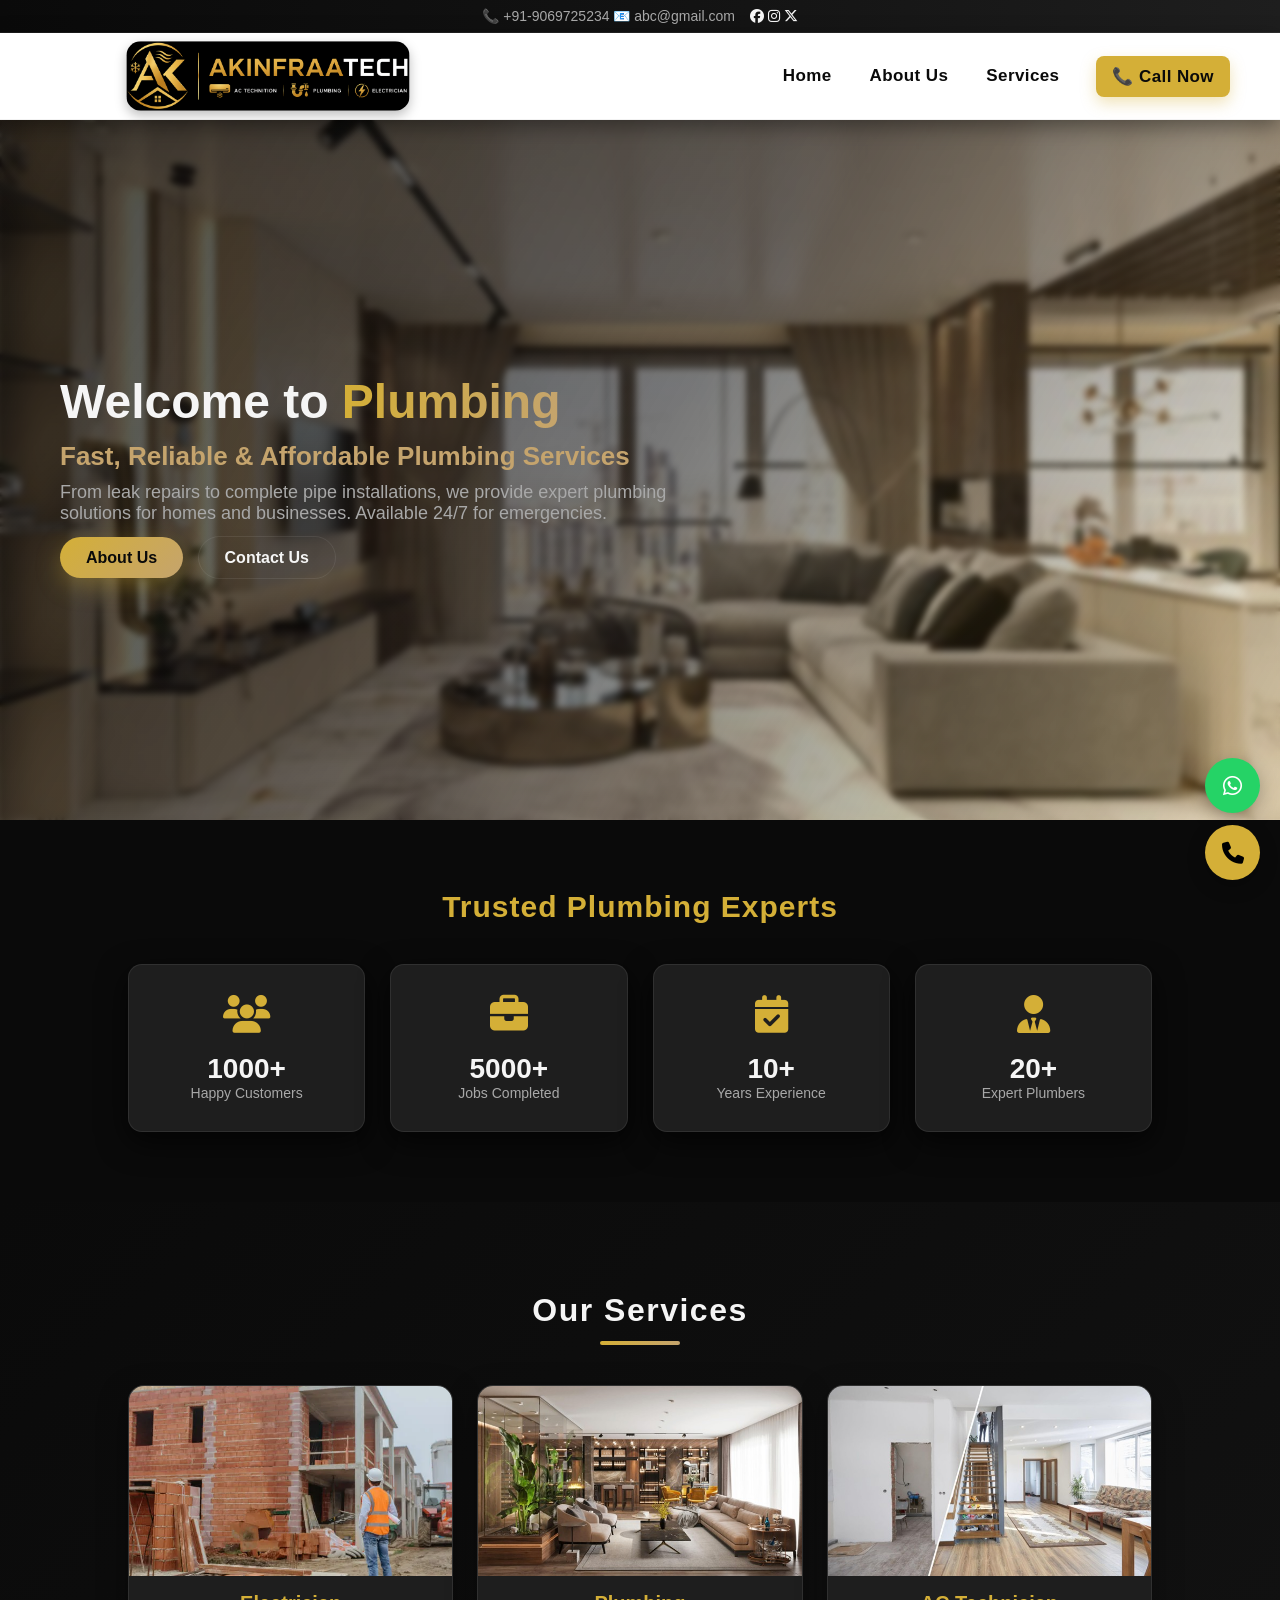
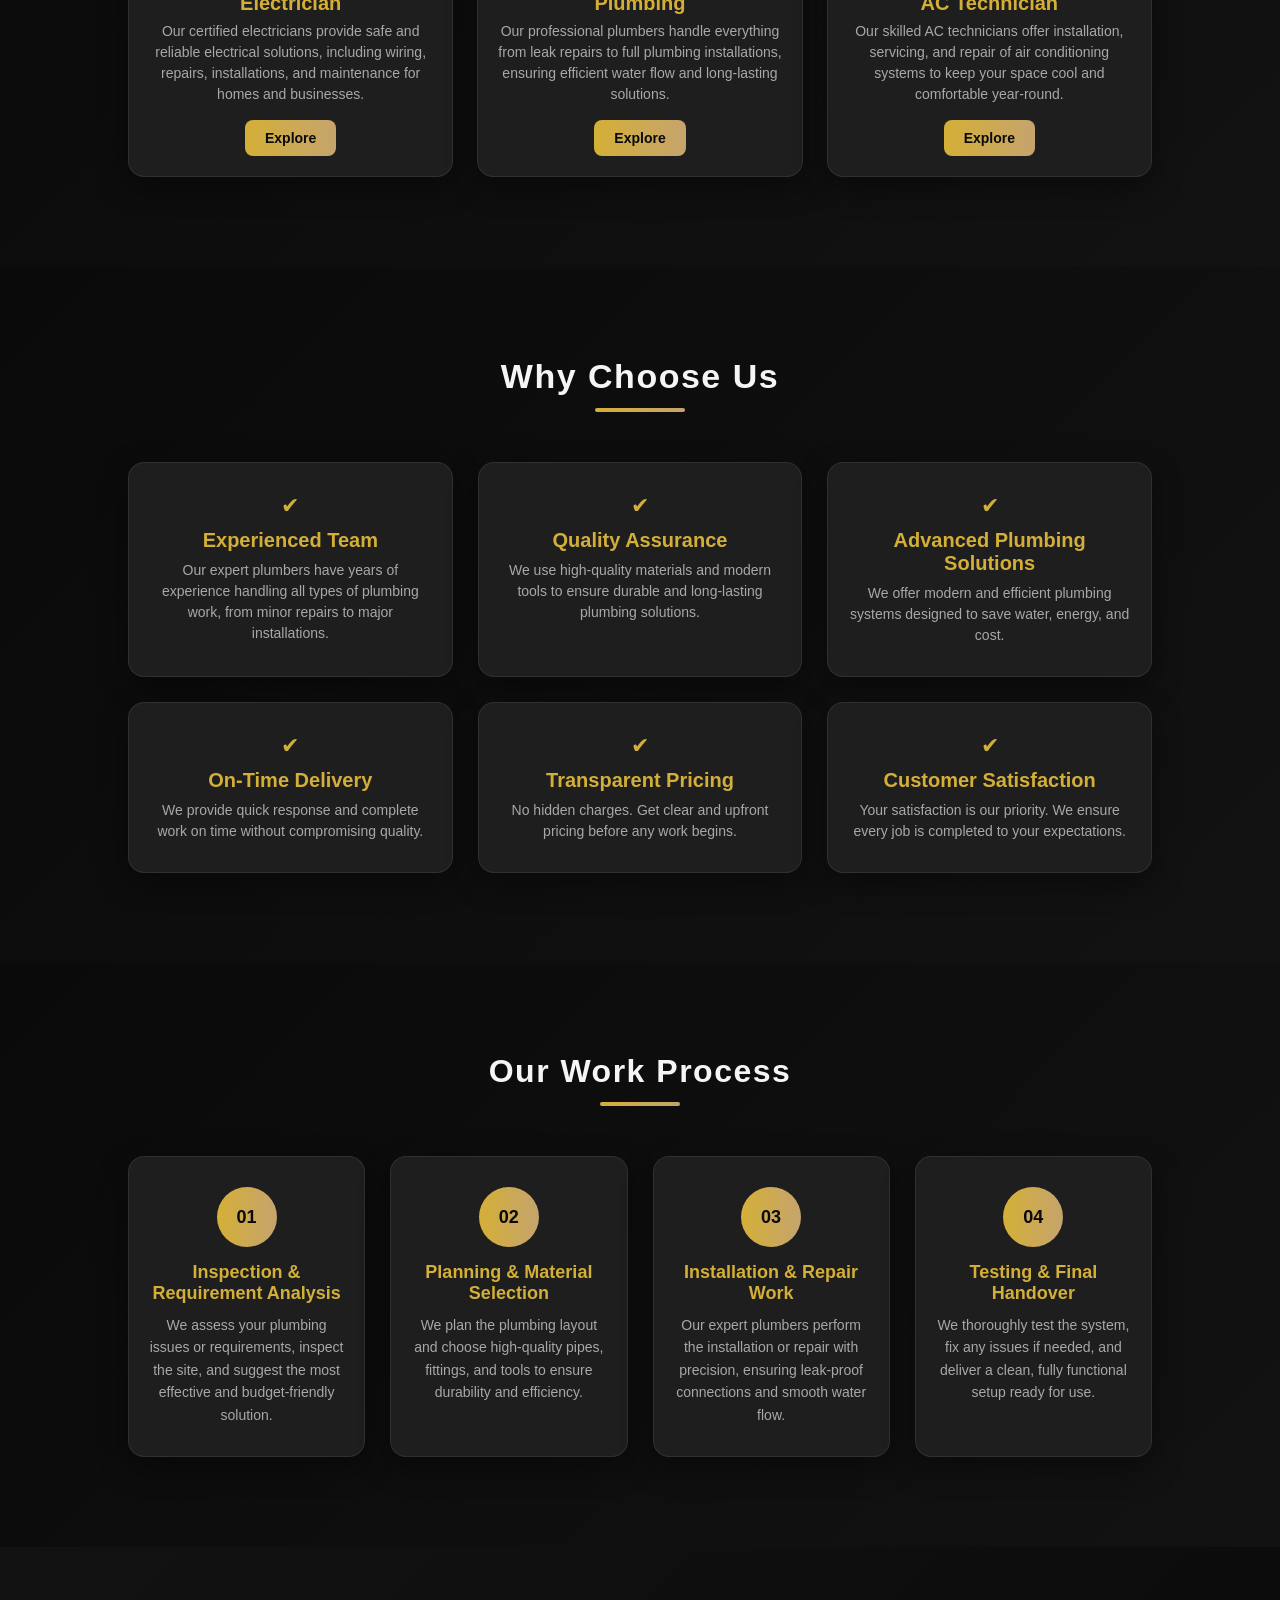
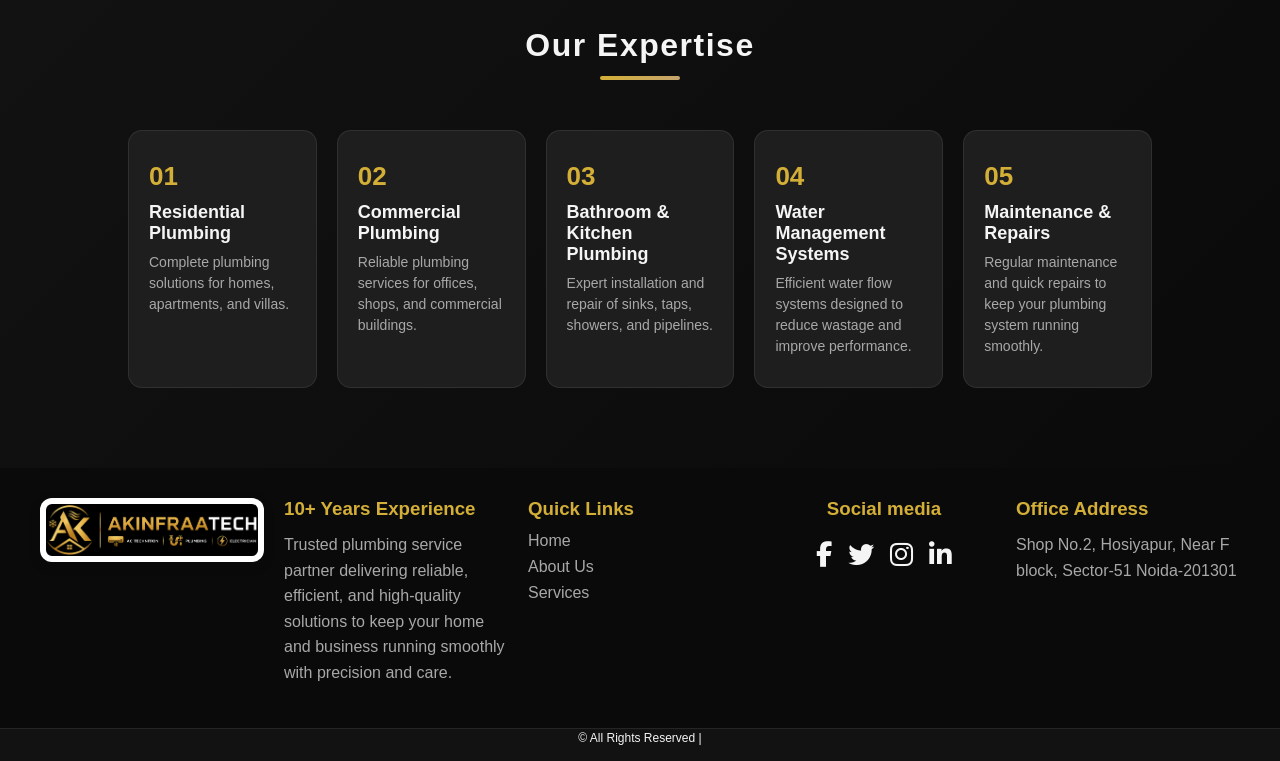
==== index.html @ 7d7a3f39 "Add files via upload" ====
<!DOCTYPE html>
<html lang="en">

<head>
  <meta charset="UTF-8">
  <meta name="viewport" content="width=device-width, initial-scale=1.0">
  <link rel="icon" href="images/FAV2.png" type="image/png">
  <title>Plumbing Services</title>

  <link rel="stylesheet" href="https://cdnjs.cloudflare.com/ajax/libs/font-awesome/6.5.0/css/all.min.css">
  <link rel="stylesheet" href="style.css">





</head>

<body>

  <div id="header"></div>


  <div class="hero-section">

    <!-- LEFT TEXT CONTENT -->
    <div class="hero-left">
      <h1>
        Welcome to
        <span class="kanoon">Plumbing</span><span class="path"></span>
      </h1>

      <h2>Fast, Reliable & Affordable Plumbing Services</h2>

      <p>
        From leak repairs to complete pipe installations, we provide expert plumbing solutions for homes and businesses.
        Available 24/7 for emergencies.
      </p>

      <div class="hero-buttons">
        <a href="aboutus.html" class="primary-btn">About Us</a>
        <a href="#contact-container" class="secondary-btn">Contact Us</a>
      </div>
    </div>


    <!-- RIGHT IMAGE SLIDER -->
    <div class="hero-slider">

      <div class="slides">

        <div class="hero-slide">
          <img src="images/Picture1.jpg" alt="Business Registration">
        </div>

        <div class="hero-slide">
          <img src="images/Picture2.jpg" alt="LLP Registration">
        </div>

        <div class="hero-slide">
          <img src="images/Picture3.jpg" alt="NGO Registration">
        </div>

        <div class="hero-slide">
          <img src="images/Picture4.jpg" alt="Finance Business">
        </div>

        <div class="hero-slide">
          <img src="images/Picture16.jpg" alt="Legal Documents">
        </div>

        <div class="hero-slide">
          <img src="images/Picture15.jpg" alt="Trademark">
        </div>

        <div class="hero-slide">
          <img src="images/Picture14.jpg" alt="GST Filing">
        </div>

        <div class="hero-slide">
          <img src="images/Picture14.jpg" alt="MSME">
        </div>

        <div class="hero-slide">
          <img src="images/Picture13.jpg" alt="Startup India">
        </div>

      </div>

    </div>


  </div>



  <!-- STATS -->
  <!-- <div class="section-card"> -->
  <section class="section">
    <h2>Trusted Plumbing Experts</h2>

    <div class="stats">

      <div class="stat-box">
        <i class="fa-solid fa-users"></i>
        <h3>1000+</h3>
        <p>Happy Customers</p>
      </div>

      <div class="stat-box">
        <i class="fa-solid fa-briefcase"></i>
        <h3>5000+</h3>
        <p>Jobs Completed</p>
      </div>

      <div class="stat-box">
        <i class="fa-solid fa-calendar-check"></i>
        <h3>10+</h3>
        <p>Years Experience</p>
      </div>

      <div class="stat-box">
        <i class="fa-solid fa-user-tie"></i>
        <h3>20+</h3>
        <p>Expert Plumbers</p>
      </div>

    </div>
  </section>
  <!-- </div> -->

  <!-- <div class="section-card"> -->

  <div class="services-section">
    <h2 class="section-title">Our Services</h2>

    <div class="services-grid">

      <!-- Card 1 -->
      <div class="service-card">
        <img src="images/cons.webp" alt="">
        <h3>Electrician</h3>
        <p>Our certified electricians provide safe and reliable electrical solutions, including wiring, repairs,
          installations, and maintenance for homes and businesses.</p>
        <a href="service.html?type=civil">Explore</a>
      </div>

      <!-- Card 2 -->
      <div class="service-card">
        <img src="images/Picture12.jpg" alt="">
        <h3>Plumbing </h3>
        <p>Our professional plumbers handle everything from leak repairs to full plumbing installations, ensuring
          efficient water flow and long-lasting solutions.</p>
        <a href="service.html?type=interior">Explore</a>
      </div>

      <!-- Card 3 -->
      <div class="service-card">
        <img src="images/Picture8.jpg" alt="">
        <h3>AC Technician</h3>
        <p>Our skilled AC technicians offer installation, servicing, and repair of air conditioning systems to keep your
          space cool and comfortable year-round.</p>
        <a href="service.html?type=renovation">Explore</a>
      </div>



    </div>
  </div>

  <!-- </div> -->


  <section class="why-section">
    <h2 class="section-title">Why Choose Us</h2>

    <div class="why-grid">
      <div class="why-card">
        <span>✔</span>
        <h3>Experienced Team</h3>
        <p>Our expert plumbers have years of experience handling all types of plumbing work, from minor repairs to major
          installations.</p>
      </div>

      <div class="why-card">
        <span>✔</span>
        <h3>Quality Assurance</h3>
        <p>We use high-quality materials and modern tools to ensure durable and long-lasting plumbing solutions.</p>
      </div>

      <div class="why-card">
        <span>✔</span>
        <h3>Advanced Plumbing Solutions</h3>
        <p>We offer modern and efficient plumbing systems designed to save water, energy, and cost.</p>
      </div>

      <div class="why-card">
        <span>✔</span>
        <h3>On-Time Delivery</h3>
        <p>We provide quick response and complete work on time without compromising quality.</p>
      </div>

      <div class="why-card">
        <span>✔</span>
        <h3>Transparent Pricing</h3>
        <p>No hidden charges. Get clear and upfront pricing before any work begins.</p>
      </div>

      <div class="why-card">
        <span>✔</span>
        <h3>Customer Satisfaction</h3>
        <p>Your satisfaction is our priority. We ensure every job is completed to your expectations.</p>
      </div>
    </div>
  </section>

  <section class="process-section">
    <h2 class="section-title">Our Work Process</h2>

    <div class="process-grid">

      <div class="process-card">
        <div class="step">01</div>
        <h3>Inspection & Requirement Analysis</h3>
        <p>We assess your plumbing issues or requirements, inspect the site, and suggest the most effective and
          budget-friendly solution.</p>
      </div>

      <div class="process-card">
        <div class="step">02</div>
        <h3>Planning & Material Selection</h3>
        <p>We plan the plumbing layout and choose high-quality pipes, fittings, and tools to ensure durability and
          efficiency.</p>
      </div>

      <div class="process-card">
        <div class="step">03</div>
        <h3>Installation & Repair Work</h3>
        <p>Our expert plumbers perform the installation or repair with precision, ensuring leak-proof connections and
          smooth water flow.</p>
      </div>

      <div class="process-card">
        <div class="step">04</div>
        <h3>Testing & Final Handover</h3>
        <p>We thoroughly test the system, fix any issues if needed, and deliver a clean, fully functional setup ready
          for use.</p>
      </div>

    </div>
  </section>


  <section class="expertise-section">
    <h2 class="section-title">Our Expertise</h2>

    <div class="expertise-grid">

      <div class="expertise-card">
        <span>01</span>
        <h3>Residential Plumbing</h3>
        <p>Complete plumbing solutions for homes, apartments, and villas.</p>
      </div>

      <div class="expertise-card">
        <span>02</span>
        <h3>Commercial Plumbing</h3>
        <p>Reliable plumbing services for offices, shops, and commercial buildings.</p>
      </div>

      <div class="expertise-card">
        <span>03</span>
        <h3>Bathroom & Kitchen Plumbing</h3>
        <p>Expert installation and repair of sinks, taps, showers, and pipelines.</p>
      </div>

      <div class="expertise-card">
        <span>04</span>
        <h3>Water Management Systems</h3>
        <p>Efficient water flow systems designed to reduce wastage and improve performance.</p>
      </div>

      <div class="expertise-card">
        <span>05</span>
        <h3>Maintenance & Repairs</h3>
        <p>Regular maintenance and quick repairs to keep your plumbing system running smoothly.</p>
      </div>

    </div>
  </section>









  <div id="contact-container"></div>



  <div id="footer"></div>

  </style>


  <script>
    let currentSlide = 0;
    const slides = document.querySelectorAll(".hero-slide");
    const slidesContainer = document.querySelector(".slides");
    const totalSlides = slides.length;

    function changeSlide() {
      currentSlide++;
      if (currentSlide >= totalSlides) {
        currentSlide = 0;
      }

      slidesContainer.style.transform = `translateX(-${currentSlide * 100}%)`;
    }

    setInterval(changeSlide, 5000); // 5 seconds

    window.addEventListener("DOMContentLoaded", () => {

      Promise.all([
        fetch("header.html").then(res => res.text()),
        fetch("footer.html").then(res => res.text()),
        fetch("contact.html").then(res => res.text())   // ✅ ADDED
      ])
        .then(([header, footer, contact]) => {

          // Insert Header & Footer
          document.getElementById("header").innerHTML = header;
          document.getElementById("footer").innerHTML = footer;

          // ✅ Insert Contact Section
          const contactContainer = document.getElementById("contact-container");
          if (contactContainer) {
            contactContainer.innerHTML = contact;
          }

          // ✅ Attach menu button AFTER header loads
          const menuBtn = document.querySelector(".menu-btn");
          const navLinks = document.querySelector(".nav-links");

          if (menuBtn && navLinks) {
            menuBtn.addEventListener("click", () => {
              navLinks.classList.toggle("show");
            });
          }

        })
        .catch(error => console.error("Error loading components:", error));

    });

    window.addEventListener("load", () => {
      document.getElementById("loader").style.display = "none";
    });


    document.addEventListener("DOMContentLoaded", () => {

      const contactBtn = document.querySelector('.secondary-btn');

      if (contactBtn) {
        contactBtn.addEventListener("click", function (e) {
          e.preventDefault();

          const target = document.getElementById("contact-container");

          if (target) {
            target.scrollIntoView({
              behavior: "smooth"
            });
          }
        });
      }

    });


  </script>



</body>

</html>
---- style.css ----
:root {
  --primary: #D4AF37;        /* luxury gold */
  --secondary: #C5A46D;      /* soft champagne gold */
  --accent: #8C7853;         /* muted bronze */

  --dark: #0A0A0A;           /* deep black */
  --dark-soft: #121212;      /* soft dark background */
  --dark-elevated: #1E1E1E;  /* cards / sections */

  --text-main: #F5F5F5;      /* primary text */
  --text-muted: #A8A8A8;     /* secondary text */

  --white: #FFFFFF;

  --shadow-light: rgba(0, 0, 0, 0.4);
  --shadow-medium: rgba(0, 0, 0, 0.7);

  --border-light: rgba(255, 255, 255, 0.08);
}
html, body{
    width:100%;
    overflow-x:hidden;
     scroll-behavior: smooth;
}







/* RESET */
*{margin:0;padding:0;box-sizing:border-box;font-family:"Poppins",Arial;}
body{background:#ffffff;color:#222;}








/* ---------- HERO ---------- */
.hero-section{
  position:relative;
  width:100%;
  height:700px;
  overflow:hidden;
  color:var(--text-main);
  display:flex;
  align-items:center;
  padding:40px 60px;
  background: transparent;
}

/* ---------- BACKGROUND SLIDER ---------- */
.hero-slider{
  position:absolute;
  inset:0;
  width:100%;
  height:100%;
  overflow:hidden;
  z-index:-1;
}

.slides{
  display:flex;
  height:100%;
  width:100%;
  transition:transform .6s ease-in-out;
}

.hero-slide{
  flex:0 0 100%;
  width:100%;
}

.hero-slide img{
  width:100%;
  height:100%;
  object-fit:cover; 
}

/* 🎨 PREMIUM OVERLAY (dark + gold tint) */
.hero-section::after{
  content:"";
  position:absolute;
  inset:0;

  background: linear-gradient(
    120deg,
    rgba(10,10,10,0.75),
    rgba(10,10,10,0.55),
    rgba(212,175,55,0.15)
  );

  backdrop-filter: blur(3px);
  -webkit-backdrop-filter: blur(3px);
}

/* ---------- LEFT TEXT ---------- */
.hero-left{
  width:55%;
  position:relative;
  z-index:2;
}

.hero-left h1{
  font-size:48px;
  font-weight:800;
  line-height:1.2;
}

/* Kanoon → GOLD GRADIENT */
.kanoon {
  /* fallback color */
  color: var(--primary);

  /* gradient text (supported browsers) */
  background: linear-gradient(90deg, var(--primary), var(--secondary));
  -webkit-background-clip: text;
  background-clip: text;
  -webkit-text-fill-color: transparent;
}

/* Path → MUTED GOLD */
.path {
  color: var(--accent);
}

/* Subheading */
.hero-left h2{
  font-size:26px;
  margin-top:10px;
  color:var(--secondary);
}

/* Paragraph */
.hero-left p{
  font-size:18px;
  margin-top:10px;
  color:var(--text-muted);
}

/* ---------- BUTTONS ---------- */
.hero-buttons{
  margin-top:25px;
}

.hero-buttons a{
  text-decoration:none;
  padding:12px 26px;
  border-radius:30px;
  margin-right:10px;
  font-size:16px;
  font-weight:600;
  transition:.3s ease;
}

/* Primary Button (Luxury Gold) */
.primary-btn{
  background: linear-gradient(135deg, var(--primary), var(--secondary));
  color: var(--dark);
  box-shadow: 0 8px 25px rgba(212,175,55,0.35);
}

.primary-btn:hover{
  transform: translateY(-3px);
  box-shadow: 0 12px 30px rgba(212,175,55,0.55);
}

/* Secondary Button */
.secondary-btn{
  border:1px solid var(--border-light);
  color:var(--text-main);
  background: transparent;
}

.secondary-btn:hover{
  background: var(--dark-elevated);
  border-color: var(--primary);
  color: var(--primary);
}

/* MOBILE */
@media(max-width:900px){
  .hero-section{
    height:480px;
    text-align:center;
    padding:30px 20px;
  }

  .hero-left{
    width:100%;
  }

  .hero-left h1{
    font-size:34px;
  }

  .hero-left p{
    font-size:16px;
  }
}



/* ---------- SECTION ---------- */
.section{
    padding:70px 10%;
    text-align:center;

    /* 🔥 DARK BACKGROUND */
    background: var(--dark);
}

.section h2{
    color: var(--primary);
    font-size:30px;
    letter-spacing: 1px;
}

/* ---------- STATS ---------- */
.stats{
    display:grid;
    grid-template-columns:repeat(4,1fr);
    gap:25px;
    margin-top:40px;
}

/* STAT BOX */
.stat-box{
    padding:30px;
    border-radius:14px;

    /* 🔥 CARD STYLE */
    background: var(--dark-elevated);

    border: 1px solid var(--border-light);
    box-shadow: 0 10px 30px var(--shadow-medium);

    transition: all 0.3s ease;
}

/* 🔥 HOVER EFFECT */
.stat-box:hover{
    transform: translateY(-6px);
    box-shadow: 0 15px 40px rgba(212,175,55,0.15);
}

/* ICON */
.stat-box i{
    font-size:38px;

    /* 🔥 GOLD ICON */
    color: var(--primary);

    margin-bottom: 10px;
}

/* NUMBER */
.stat-box h3{
    margin-top:10px;
    font-size:28px;

    /* 🔥 WHITE TEXT */
    color: var(--text-main);
}

/* TEXT */
.stat-box p{
    color: var(--text-muted);
    font-size: 14px;
}





/* ---------- SERVICES WRAPPER ---------- */
.services-section{
    position: relative;
    background: linear-gradient(135deg, var(--dark), var(--dark-soft));
     padding: 90px 10%;
    overflow: hidden;
    z-index: 1;
}

/* ---------- GLOW EFFECT (GOLD TONE) ---------- */
.services-section::before{
    content:"";
    position:absolute;
    width:500px;
    height:500px;
    
    top:-120px;
    left:-120px;
    z-index:0;
}

.services-section::after{
    content:"";
    position:absolute;
    width:400px;
    height:400px;
   
    bottom:-120px;
    right:-120px;
    z-index:0;
}

/* keep content above glow */
.services-section > *{
    position: relative;
    z-index: 2;
}

/* ---------- TITLE ---------- */
.services-section .section-title{
    text-align: center;
    color: var(--text-main);
    font-size: 32px;
    font-weight: 800;
    margin-bottom: 40px;
    letter-spacing: 1.5px;
}

/* underline (GOLD GRADIENT) */
.services-section .section-title::after{
    content:"";
    display:block;
    width:80px;
    height:4px;
    margin:12px auto 0;
    background: linear-gradient(to right, var(--primary), var(--secondary));
    border-radius:10px;
}

/* hover animation */
.services-section:hover .section-title{
    letter-spacing:2px;
    transition:.3s ease;
}

/* ---------- GRID ---------- */
.services-grid{
    display:grid;
    grid-template-columns:repeat(3,1fr);
    gap:24px;
}

/* ---------- CARD ---------- */
.service-card{
    background: var(--dark-elevated);
    border-radius:16px;
    overflow:hidden;
    box-shadow: 0 10px 30px var(--shadow-light);
    transition:.4s ease;
    text-align:center;
    display:flex;
    flex-direction:column;
    cursor:pointer;
    border:1px solid var(--border-light);
}

/* hover */
.service-card:hover{
    transform:translateY(-10px) scale(1.02);
    box-shadow: 0 20px 45px var(--shadow-medium);
    border-color: rgba(212,175,55,0.4);
}

/* ---------- IMAGE ---------- */
.service-card img{
    width:100%;
    height:190px;
    object-fit:cover;
    transition:.4s;
}

/* image zoom */
.service-card:hover img{
    transform:scale(1.05);
}

/* ---------- TEXT ---------- */
.service-card h3{
    margin:16px 10px 6px;
    font-size:20px;
    color: var(--primary);
}

.service-card p{
    font-size:14px;
    color: var(--text-muted);
    padding:0 15px;
    line-height:1.5;
    flex-grow:1;
}

/* ---------- BUTTON ---------- */
.service-card a{
    display:inline-block;
    margin:15px auto 20px;
    padding:10px 20px;
    border-radius:8px;
    background: linear-gradient(to right, var(--primary), var(--secondary));
    color: var(--dark);
    text-decoration:none;
    font-weight:600;
    font-size:14px;
    transition:.3s;
}

/* button hover */
.service-card a:hover{
    background: linear-gradient(to right, var(--secondary), var(--accent));
    transform:translateY(-2px);
}

/* ---------- RESPONSIVE ---------- */
@media(max-width:992px){
    .services-grid{
        grid-template-columns:repeat(2,1fr);
    }
}

@media(max-width:600px){
    .services-grid{
        grid-template-columns:1fr;
    }

    .services-section{
        padding:60px 15px;
    }

    .services-section .section-title{
        font-size:26px;
    }
}



/* ---------- WHY SECTION ---------- */
.why-section{
    position: relative;
    padding: 90px 10%;
    background: linear-gradient(135deg, var(--dark), var(--dark-soft));
    overflow: hidden;
}

/* subtle gold glow */
.why-section::before{
    content:"";
    position:absolute;
    width:500px;
    height:500px;
    
    top:-150px;
    right:-150px;
}

/* ---------- TITLE ---------- */
.why-section .section-title{
    text-align:center;
    font-size:34px;
    font-weight:800;
    color: var(--text-main);
    margin-bottom:50px;
    letter-spacing:1.5px;
}

.why-section .section-title::after{
    content:"";
    display:block;
    width:90px;
    height:4px;
    margin:12px auto 0;
    background: linear-gradient(to right, var(--primary), var(--secondary));
    border-radius:10px;
}

/* ---------- GRID ---------- */
.why-grid{
    display:grid;
    grid-template-columns: repeat(3, 1fr);
    gap:25px;
}

/* ---------- CARD ---------- */
.why-card{
    background: var(--dark-elevated);
    border-radius:16px;
    padding:30px 20px;
    text-align:center;
    border:1px solid var(--border-light);
    transition:.4s ease;
    box-shadow: 0 10px 30px var(--shadow-light);
    position: relative;
}

/* hover effect */
.why-card:hover{
    transform: translateY(-8px);
    box-shadow: 0 20px 40px var(--shadow-medium);
    border-color: rgba(212,175,55,0.4);
}

/* icon */
.why-card span{
    display:inline-block;
    font-size:22px;
    margin-bottom:10px;
    color: var(--primary);
}

/* title */
.why-card h3{
    font-size:20px;
    margin-bottom:8px;
    color: var(--primary);
}

/* text */
.why-card p{
    font-size:14px;
    color: var(--text-muted);
    line-height:1.5;
}

/* ---------- RESPONSIVE ---------- */
@media(max-width:992px){
    .why-grid{
        grid-template-columns: repeat(2,1fr);
    }
}

@media(max-width:600px){
    .why-grid{
        grid-template-columns:1fr;
    }

    .why-section{
        padding:70px 20px;
    }

    .why-section .section-title{
        font-size:28px;
    }
}

/* ---------- PROCESS SECTION ---------- */
.process-section{
    padding: 90px 10%;
    background: linear-gradient(135deg, var(--dark), var(--dark-soft));
    text-align: center;
    position: relative;
    overflow: hidden;
}

/* subtle gold glow */
.process-section::before{
    content:"";
    position:absolute;
    width:500px;
    height:500px;
   
    top:-120px;
    left:-120px;
}

.process-section::after{
    content:"";
    position:absolute;
    width:400px;
    height:400px;
   
    bottom:-120px;
    right:-120px;
}

/* ---------- TITLE ---------- */
.process-section .section-title{
    color: var(--text-main);
    font-size: 32px;
    font-weight: 800;
    margin-bottom: 50px;
    letter-spacing: 1.5px;
}

.process-section .section-title::after{
    content:"";
    display:block;
    width:80px;
    height:4px;
    margin:12px auto 0;
    background: linear-gradient(to right, var(--primary), var(--secondary));
    border-radius:10px;
}

/* ---------- GRID ---------- */
.process-grid{
    display:grid;
    grid-template-columns: repeat(4, 1fr);
    gap: 25px;
    position: relative;
    z-index: 2;
}

/* ---------- CARD ---------- */
.process-card{
    background: var(--dark-elevated);
    padding: 30px 20px;
    border-radius: 16px;
    text-align: center;
    transition: .4s ease;
    border: 1px solid var(--border-light);
    box-shadow: 0 10px 30px var(--shadow-light);
}

/* hover effect */
.process-card:hover{
    transform: translateY(-10px);
    box-shadow: 0 20px 45px var(--shadow-medium);
    border-color: rgba(212,175,55,0.4);
}

/* ---------- STEP NUMBER ---------- */
.process-card .step{
    width: 60px;
    height: 60px;
    margin: 0 auto 15px;
    border-radius: 50%;
    display:flex;
    align-items:center;
    justify-content:center;
    font-weight:700;
    font-size:18px;
    color: var(--dark);
    background: linear-gradient(to right, var(--primary), var(--secondary));
}

/* ---------- TEXT ---------- */
.process-card h3{
    color: var(--primary);
    font-size: 18px;
    margin-bottom: 10px;
}

.process-card p{
    color: var(--text-muted);
    font-size: 14px;
    line-height: 1.6;
}

/* ---------- RESPONSIVE ---------- */
@media(max-width:992px){
    .process-grid{
        grid-template-columns: repeat(2, 1fr);
    }
}

@media(max-width:600px){
    .process-grid{
        grid-template-columns: 1fr;
    }

    .process-section{
        padding: 60px 15px;
    }

    .process-section .section-title{
        font-size: 26px;
    }
}


/* ---------- EXPERTISE SECTION ---------- */
.expertise-section{
    background: linear-gradient(135deg, var(--dark-soft), var(--dark));
    padding: 80px 10%;
    text-align: center;
}

/* ---------- TITLE ---------- */
.expertise-section .section-title{
    color: var(--text-main);
    font-size: 32px;
    font-weight: 800;
    margin-bottom: 50px;
    letter-spacing: 1.5px;
}

/* underline */
.expertise-section .section-title::after{
    content:"";
    display:block;
    width:80px;
    height:4px;
    margin:12px auto 0;
    background: linear-gradient(to right, var(--primary), var(--secondary));
    border-radius:10px;
}

/* ---------- GRID ---------- */
.expertise-grid{
    display:grid;
    grid-template-columns: repeat(5, 1fr);
    gap:20px;
}

/* ---------- CARD ---------- */
.expertise-card{
    background: var(--dark-elevated);
    border-radius:14px;
    padding:30px 20px;
    text-align:left;
    transition:.4s ease;
    border:1px solid var(--border-light);
    position:relative;
    overflow:hidden;
}

/* subtle gold glow */
.expertise-card::before{
    content:"";
    position:absolute;
    inset:0;
    background: radial-gradient(circle at top left, rgba(212,175,55,0.15), transparent 70%);
    opacity:0;
    transition:.4s;
}

/* hover */
.expertise-card:hover{
    transform:translateY(-8px);
    box-shadow: 0 15px 40px var(--shadow-medium);
    border-color: rgba(212,175,55,0.4);
}

.expertise-card:hover::before{
    opacity:1;
}

/* ---------- NUMBER ---------- */
.expertise-card span{
    font-size:26px;
    font-weight:700;
    color: var(--primary);
    display:block;
    margin-bottom:10px;
}

/* ---------- TEXT ---------- */
.expertise-card h3{
    font-size:18px;
    color: var(--text-main);
    margin-bottom:8px;
}

.expertise-card p{
    font-size:14px;
    color: var(--text-muted);
    line-height:1.5;
}

/* ---------- RESPONSIVE ---------- */
@media(max-width:1100px){
    .expertise-grid{
        grid-template-columns: repeat(3, 1fr);
    }
}

@media(max-width:768px){
    .expertise-grid{
        grid-template-columns: repeat(2, 1fr);
    }
}

@media(max-width:500px){
    .expertise-grid{
        grid-template-columns: 1fr;
    }
}









/* ---------- RESPONSIVE ---------- */
@media(max-width:992px){
.services{grid-template-columns:1fr 1fr;}
.visa-grid{grid-template-columns:1fr;}
.steps{grid-template-columns:1fr 1fr;}
.dest-grid{grid-template-columns:1fr 1fr;}
.test-grid{grid-template-columns:1fr;}
.stats{grid-template-columns:1fr 1fr;}
.contact-box{grid-template-columns:1fr;}
.footer-box{width:100%;margin-top:20px;}
}

/* ====================== FULL RESPONSIVE ENHANCEMENTS ===================== */

/* -------- Top Bar Responsive -------- */
@media(max-width:900px){
    .top-bar{
        justify-content:center;
        text-align:center;
        gap:6px;
    }
}

/* -------- Hero Better Responsive -------- */
@media(max-width:1024px){
    .hero-section{
        padding:40px 40px;
        height:auto;
    }
    .hero-left h1{font-size:40px;}
    .hero-left h2{font-size:22px;}
    .hero-left p{font-size:17px;}
}

/* Tablet + Small Laptop */
@media(max-width:900px){
    .hero-section{
        flex-direction:column;
        gap:25px;
        height:auto;
        padding:35px 25px;
        text-align:center;
    }

    .hero-left{
        width:100%;
    }

    .hero-buttons{
        display:flex;
        justify-content:center;
        flex-wrap:wrap;
        gap:10px;
    }

    .hero-slider{
        width:100%;
        height:380px;
    }
}

/* -------- Mobile Devices -------- */
@media(max-width:768px){

    .navbar{
        padding:10px 16px;
    }

    .hero-left h1{
        font-size:32px;
        line-height:1.2;
    }

    .hero-left h2{
        font-size:20px;
    }

    .hero-left p{
        font-size:15px;
    }

    .hero-slider{
        height:340px;
    }

    .arrow{
        font-size:26px;
        padding:6px 10px;
    }
}

/* -------- Small Mobile -------- */
@media(max-width:520px){

    .hero-section{
        padding:28px 18px;
    }

    .hero-left h1{
        font-size:28px;
    }

    .hero-left h2{
        font-size:18px;
    }

    .hero-left p{
        font-size:14px;
    }

    .hero-slider{
        height:300px;
        border-radius:14px;
    }

    .primary-btn,
    .secondary-btn{
        padding:10px 18px;
        font-size:14px;
    }
}

/* -------- Extra Small -------- */
@media(max-width:400px){

    .hero-left h1{
        font-size:24px;
    }

    .hero-left h2{
        font-size:16px;
    }

    .hero-slider{
        height:260px;
    }

    .arrow{
        font-size:22px;
    }
}


/* ================= FULL RESPONSIVE FIXES ================= */

/* Fix broken media query syntax */
@media(max-width:992px){
    .services{grid-template-columns:1fr 1fr;}
    .visa-grid{grid-template-columns:1fr;}
    .steps{grid-template-columns:1fr 1fr;}
    .test-grid{grid-template-columns:1fr;}
    .stats{grid-template-columns:1fr 1fr;}
    .dest-grid{grid-template-columns:1fr 1fr;}
    .contact-box{grid-template-columns:1fr;}
}

/* -------- Tablets -------- */
@media(max-width:800px){
  .section,
  .process,
  .visa-container,
  .testimonials,
  .cta,
  .travel-visa-section{
      padding:60px 8%;
  }

  .services{
      grid-template-columns:repeat(2,1fr);
  }

  .stats{
      grid-template-columns:repeat(2,1fr);
  }

  .steps{
      grid-template-columns:repeat(2,1fr);
  }

  .visa-grid{
      grid-template-columns:1fr;
  }

  .tv-grid{
      grid-template-columns:repeat(2,1fr) !important;
  }
}

/* -------- Mobile -------- */
@media(max-width:600px){

  .section,
  .process,
  .visa-container,
  .testimonials,
  .cta,
  .travel-visa-section{
      padding:55px 6%;
  }

  .stats{
      grid-template-columns:1fr;
  }

  .services{
      grid-template-columns:1fr;
  }

  .steps{
      grid-template-columns:1fr;
  }

  .tv-grid{
      grid-template-columns:1fr !important;
  }

  .contact-box{
      padding:22px;
  }

  .contact-box h3{
      font-size:22px;
  }

  .test-grid{
      grid-template-columns:1fr;
  }
}

/* -------- Small Mobile -------- */
@media(max-width:420px){

  .section h2{
      font-size:22px;
  }

  .tv-card img{
      height:160px;
  }

  .visa-card{
      padding:15px;
  }

  .cta button{
      width:100%;
  }
}


/* ================= CONTACT RESPONSIVE FIX ================= */

/* Tablet */
@media(max-width:900px){

  .contact-section{
      padding:60px 8%;   /* reduce side spacing */
  }

  .contact-box{
      grid-template-columns:1fr;   /* stack */
      padding:25px;
      gap:20px;
  }
}

/* Mobile */
@media(max-width:600px){

  .contact-section{
      padding:50px 5%;
  }

  .contact-box{
      padding:20px;
      gap:16px;
  }

  .contact-box h3{
      font-size:22px;
      text-align:center;
  }

  .contact-left p{
      font-size:14px;
      padding:6px 10px;
  }

  .contact-right input,
  .contact-right textarea{
      font-size:14px;
      padding:10px;
  }

  .contact-right button{
      font-size:15px;
  }
}

/* Small Mobile */
@media(max-width:400px){

  .contact-section{
      padding:40px 4%;
  }

  .contact-box{
      padding:16px;
  }

  .contact-box h3{
      font-size:20px;
  }

  .contact-left p{
      font-size:13px;
      gap:8px;
  }

  .contact-right input,
  .contact-right textarea{
      font-size:13px;
      padding:9px;
  }
}








/* SECTION CARD */
.section-card{
    max-width:1600px;
    margin:40px auto;
    border-radius:20px;
    overflow:hidden;
    background:rgba(255,255,255,0.7);
    backdrop-filter:blur(12px);
    box-shadow:0 15px 40px var(--shadow-light);
    border:1px solid var(--border-light);
    transition:0.4s;
}

/* Hover effect */
.section-card:hover{
    transform:translateY(-5px);
    box-shadow:0 25px 60px var(--shadow-medium);
}

/* REMOVE FULL WIDTH FEEL */
.section-card section{
    padding:60px 30px !important;
    background:transparent !important;
}
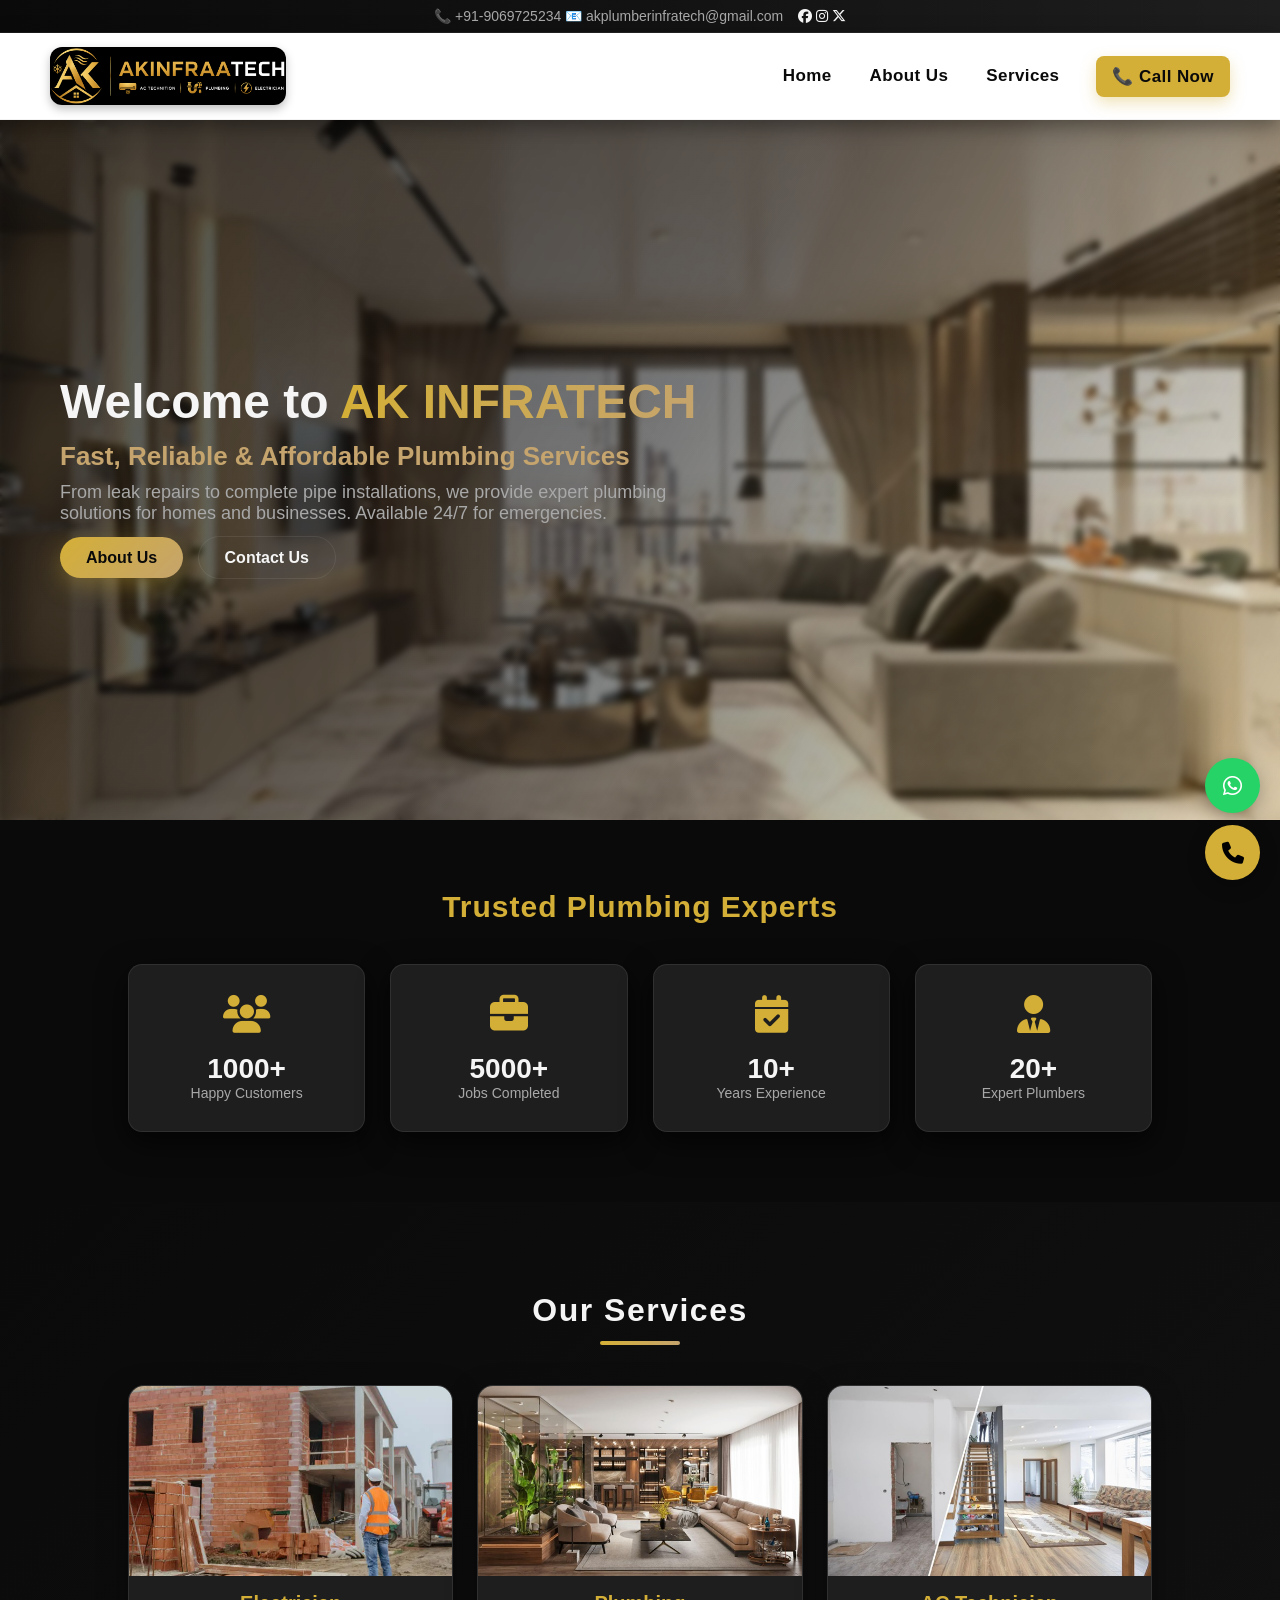
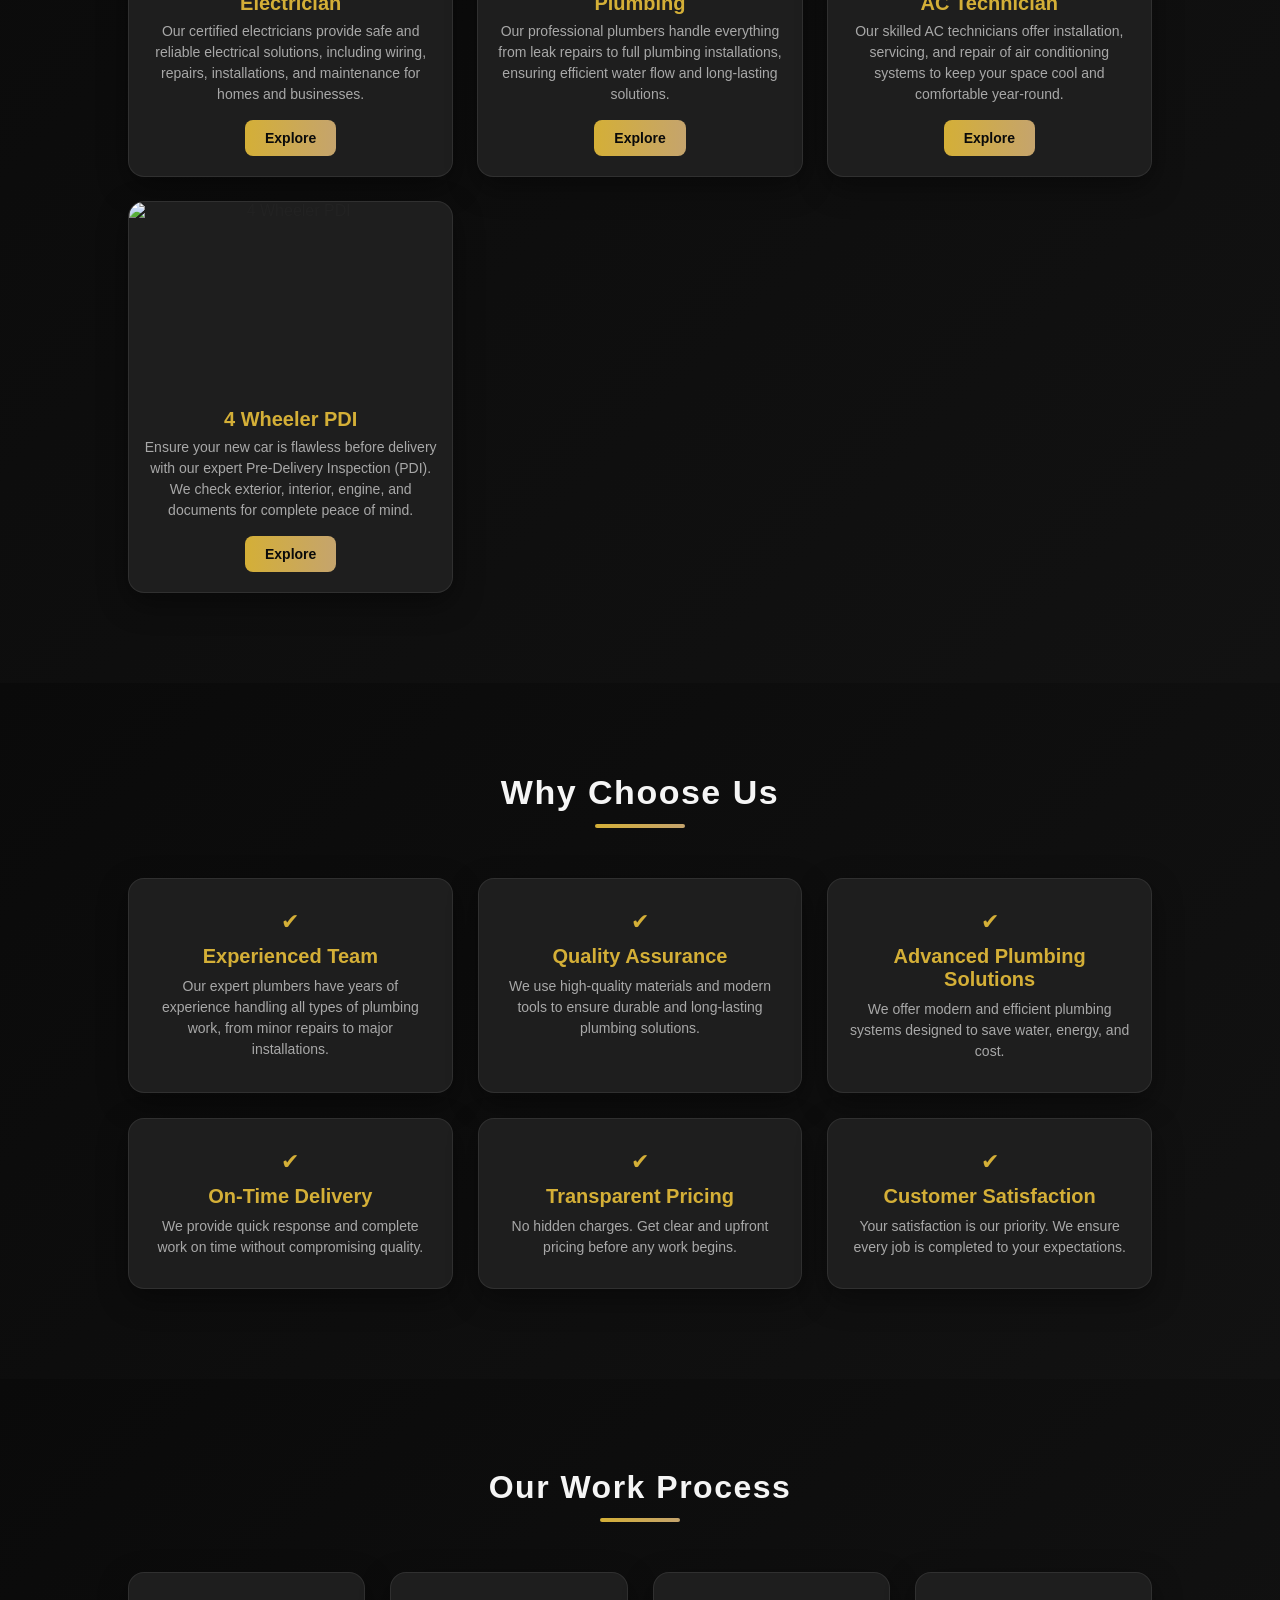
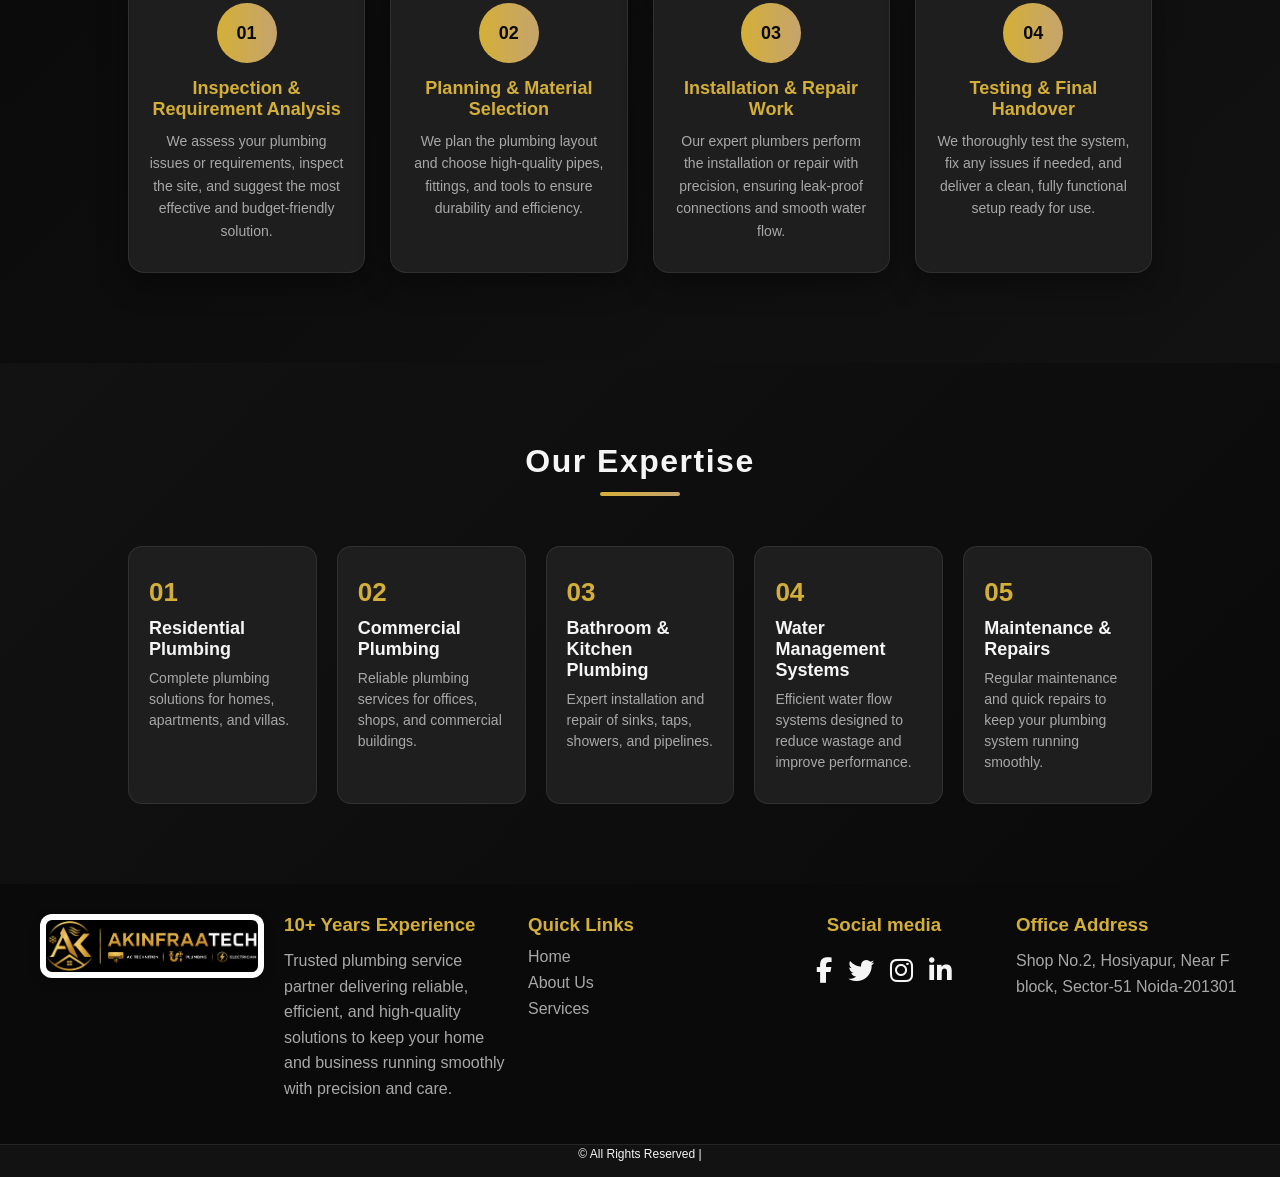
==== commit 6d150860: "Update index.html" ====
--- a/index.html
+++ b/index.html
@@ -27,7 +27,7 @@
     <div class="hero-left">
       <h1>
         Welcome to
-        <span class="kanoon">Plumbing</span><span class="path"></span>
+        <span class="kanoon">AK INFRATECH</span><span class="path"></span>
       </h1>
 
       <h2>Fast, Reliable & Affordable Plumbing Services</h2>
@@ -136,33 +136,33 @@
 
     <div class="services-grid">
 
-      <!-- Card 1 -->
-      <div class="service-card">
-        <img src="images/cons.webp" alt="">
-        <h3>Electrician</h3>
-        <p>Our certified electricians provide safe and reliable electrical solutions, including wiring, repairs,
-          installations, and maintenance for homes and businesses.</p>
-        <a href="service.html?type=civil">Explore</a>
-      </div>
-
-      <!-- Card 2 -->
-      <div class="service-card">
-        <img src="images/Picture12.jpg" alt="">
-        <h3>Plumbing </h3>
-        <p>Our professional plumbers handle everything from leak repairs to full plumbing installations, ensuring
-          efficient water flow and long-lasting solutions.</p>
-        <a href="service.html?type=interior">Explore</a>
-      </div>
-
-      <!-- Card 3 -->
-      <div class="service-card">
-        <img src="images/Picture8.jpg" alt="">
-        <h3>AC Technician</h3>
-        <p>Our skilled AC technicians offer installation, servicing, and repair of air conditioning systems to keep your
-          space cool and comfortable year-round.</p>
-        <a href="service.html?type=renovation">Explore</a>
-      </div>
-
+     <div class="service-card">
+  <img src="images/cons.webp" alt="">
+  <h3>Electrician</h3>
+  <p>Our certified electricians provide safe and reliable electrical solutions, including wiring, repairs, installations, and maintenance for homes and businesses.</p>
+  <a href="service.html?type=civil">Explore</a>
+</div>
+
+<div class="service-card">
+  <img src="images/Picture12.jpg" alt="">
+  <h3>Plumbing</h3>
+  <p>Our professional plumbers handle everything from leak repairs to full plumbing installations, ensuring efficient water flow and long-lasting solutions.</p>
+  <a href="service.html?type=interior">Explore</a>
+</div>
+
+<div class="service-card">
+  <img src="images/Picture8.jpg" alt="">
+  <h3>AC Technician</h3>
+  <p>Our skilled AC technicians offer installation, servicing, and repair of air conditioning systems to keep your space cool and comfortable year-round.</p>
+  <a href="service.html?type=renovation">Explore</a>
+</div>
+
+<div class="service-card">
+  <img src="images/car-pdi.jpg" alt="4 Wheeler PDI">
+  <h3>4 Wheeler PDI</h3>
+  <p>Ensure your new car is flawless before delivery with our expert Pre-Delivery Inspection (PDI). We check exterior, interior, engine, and documents for complete peace of mind.</p>
+  <a href="service.html?type=wheeler">Explore</a>
+</div>
 
 
     </div>
@@ -389,4 +389,4 @@
 
 </body>
 
-</html>+</html>
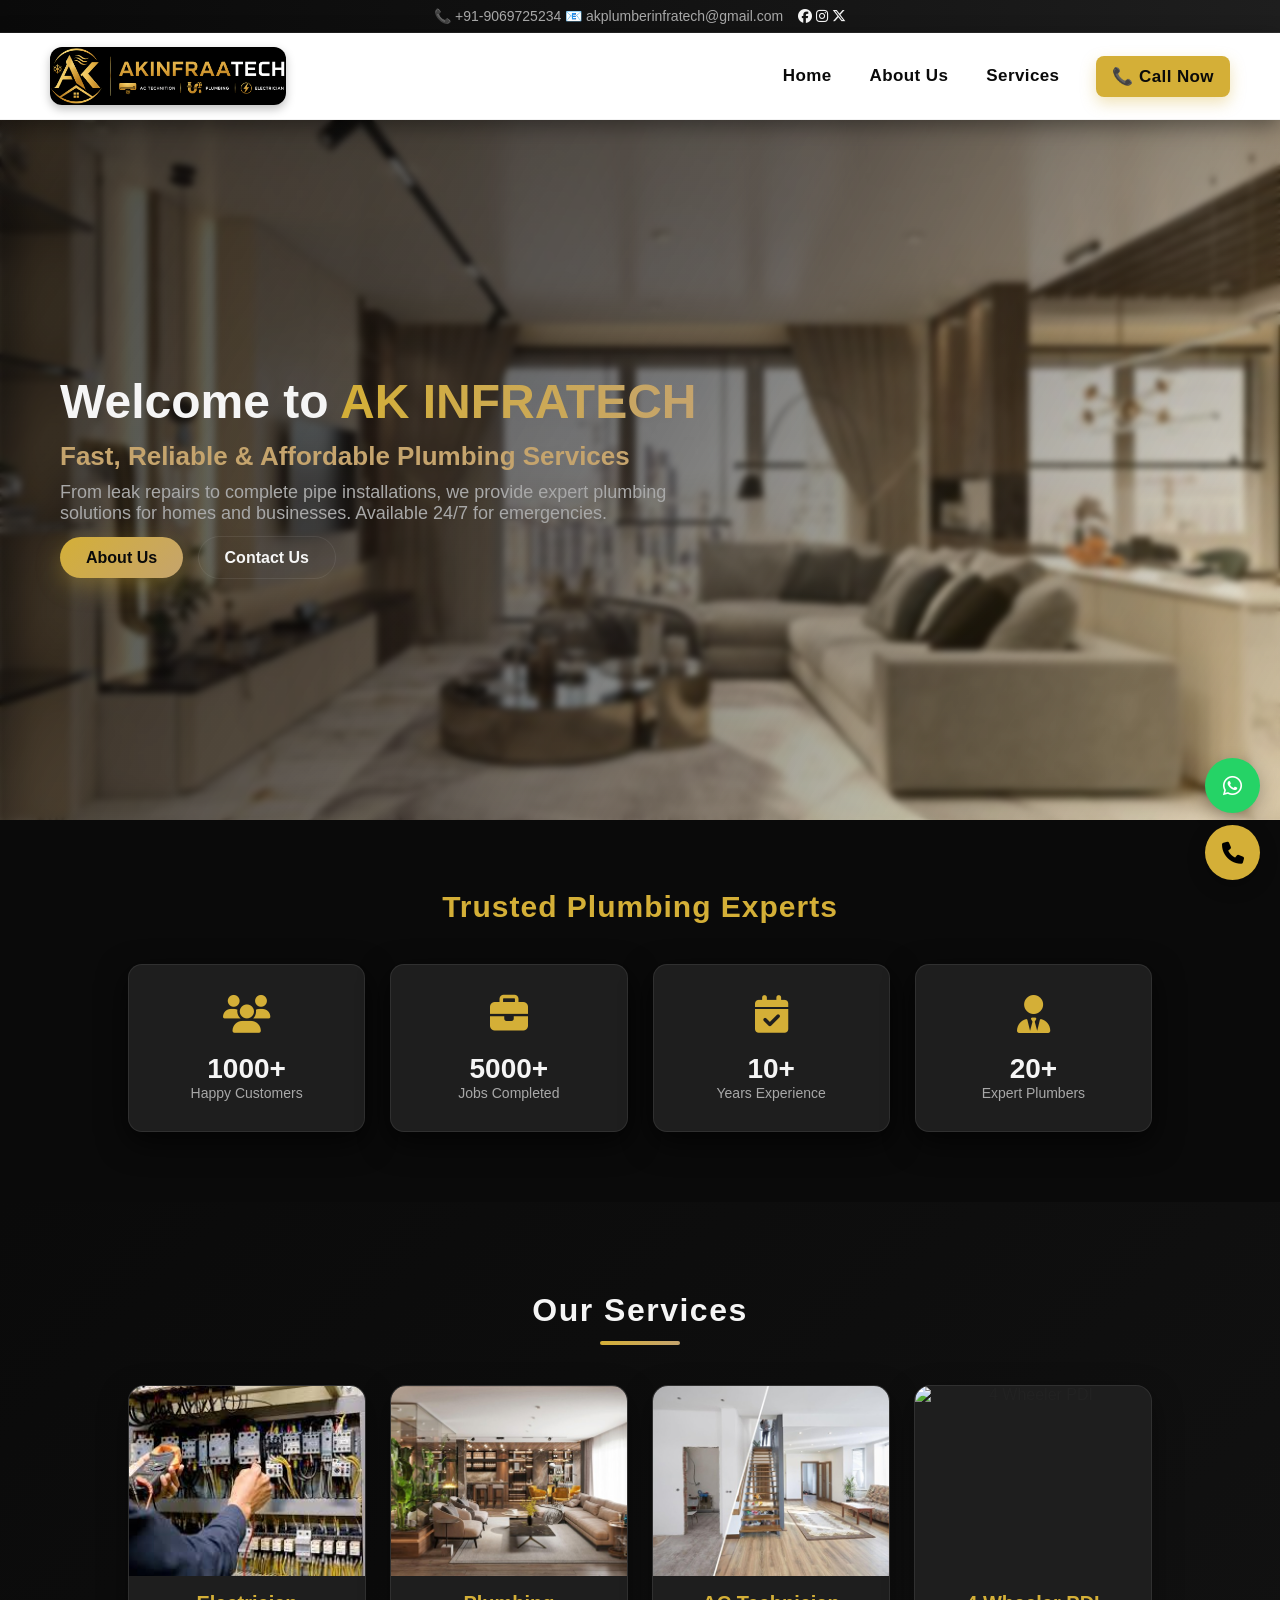
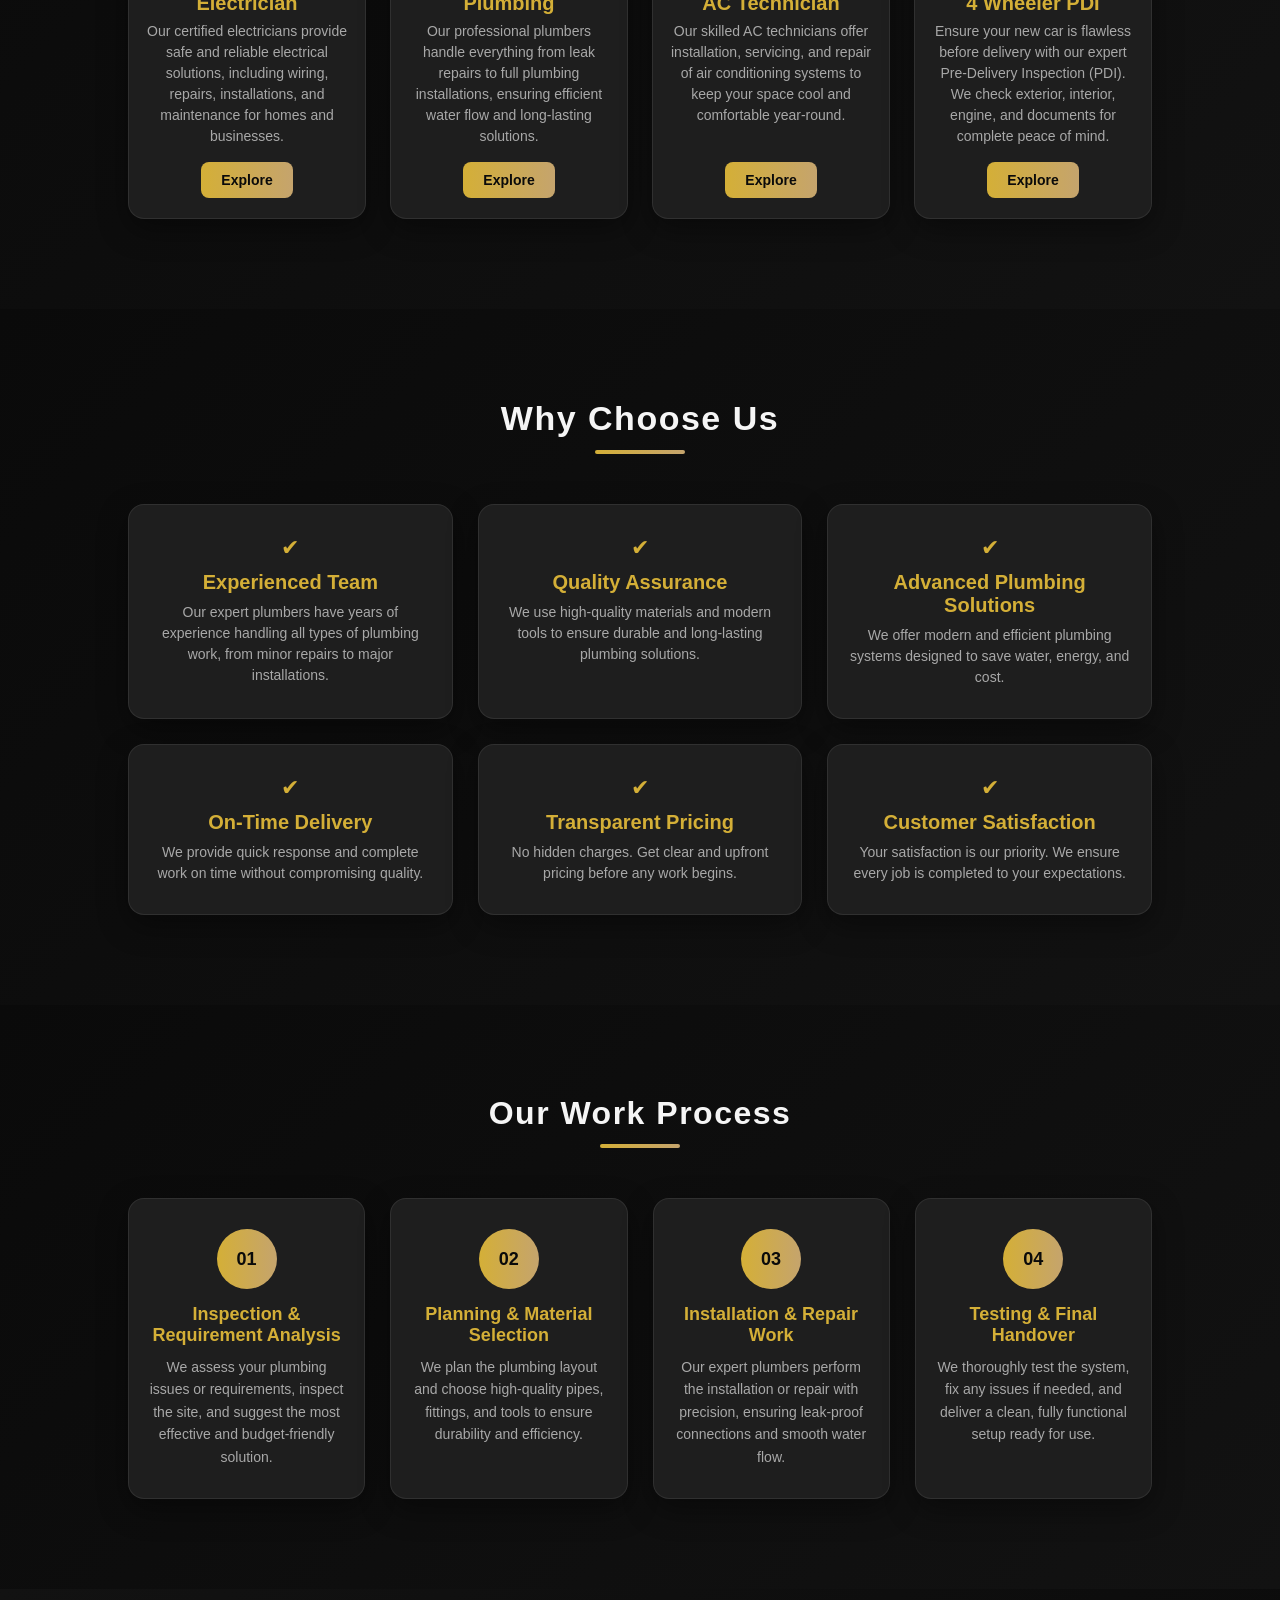
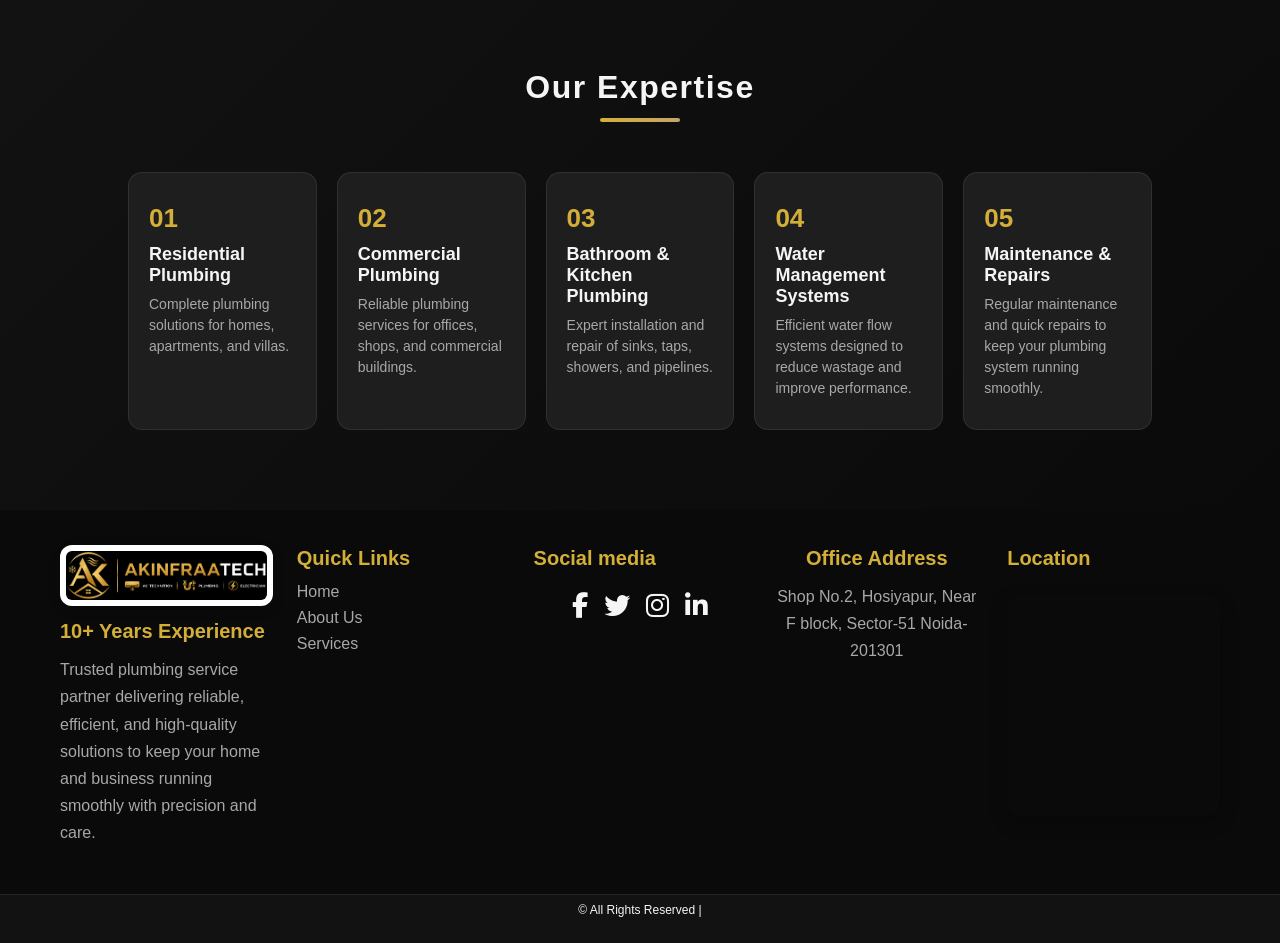
==== commit 1c26a64c: "Update index.html" ====
--- a/index.html
+++ b/index.html
@@ -137,7 +137,7 @@
     <div class="services-grid">
 
      <div class="service-card">
-  <img src="images/cons.webp" alt="">
+  <img src="images/pannel.jpg" alt="">
   <h3>Electrician</h3>
   <p>Our certified electricians provide safe and reliable electrical solutions, including wiring, repairs, installations, and maintenance for homes and businesses.</p>
   <a href="service.html?type=civil">Explore</a>
--- a/style.css
+++ b/style.css
@@ -345,7 +345,7 @@
 /* ---------- GRID ---------- */
 .services-grid{
     display:grid;
-    grid-template-columns:repeat(3,1fr);
+    grid-template-columns:repeat(4,1fr);
     gap:24px;
 }
 
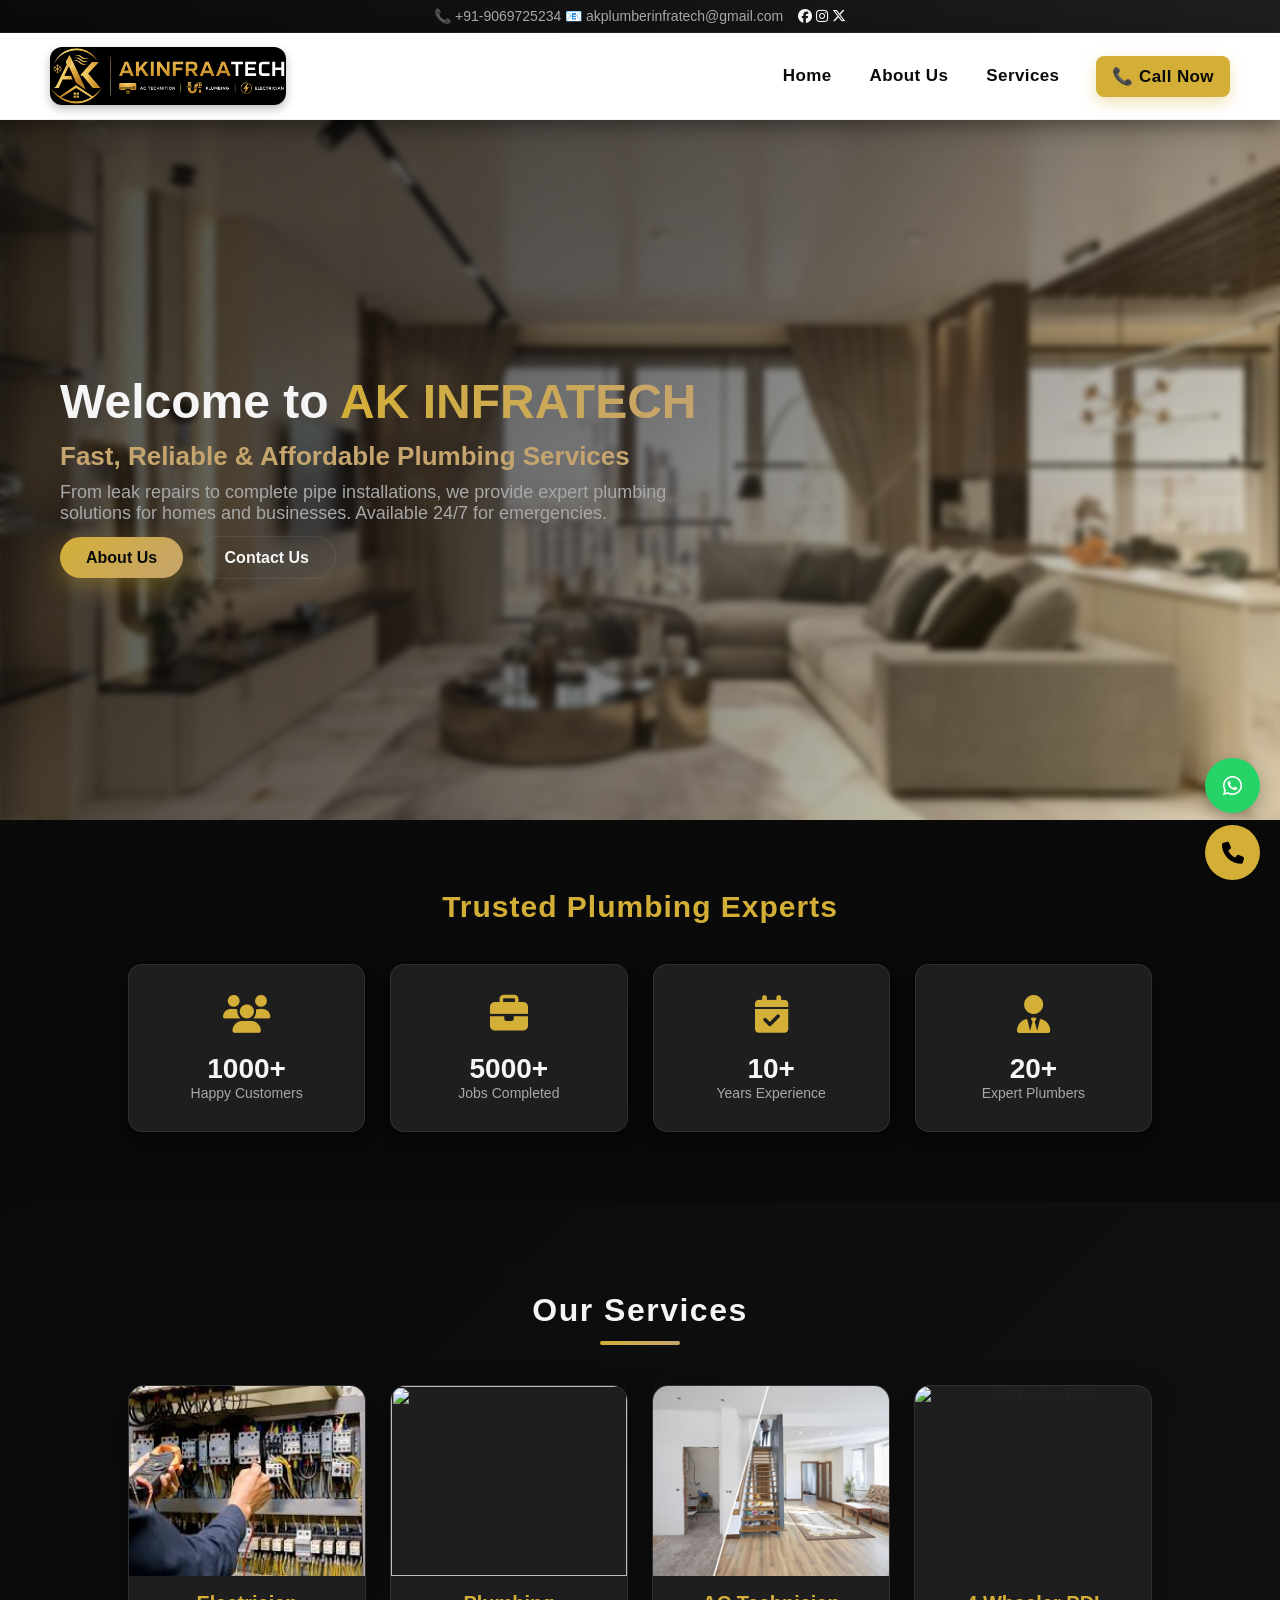
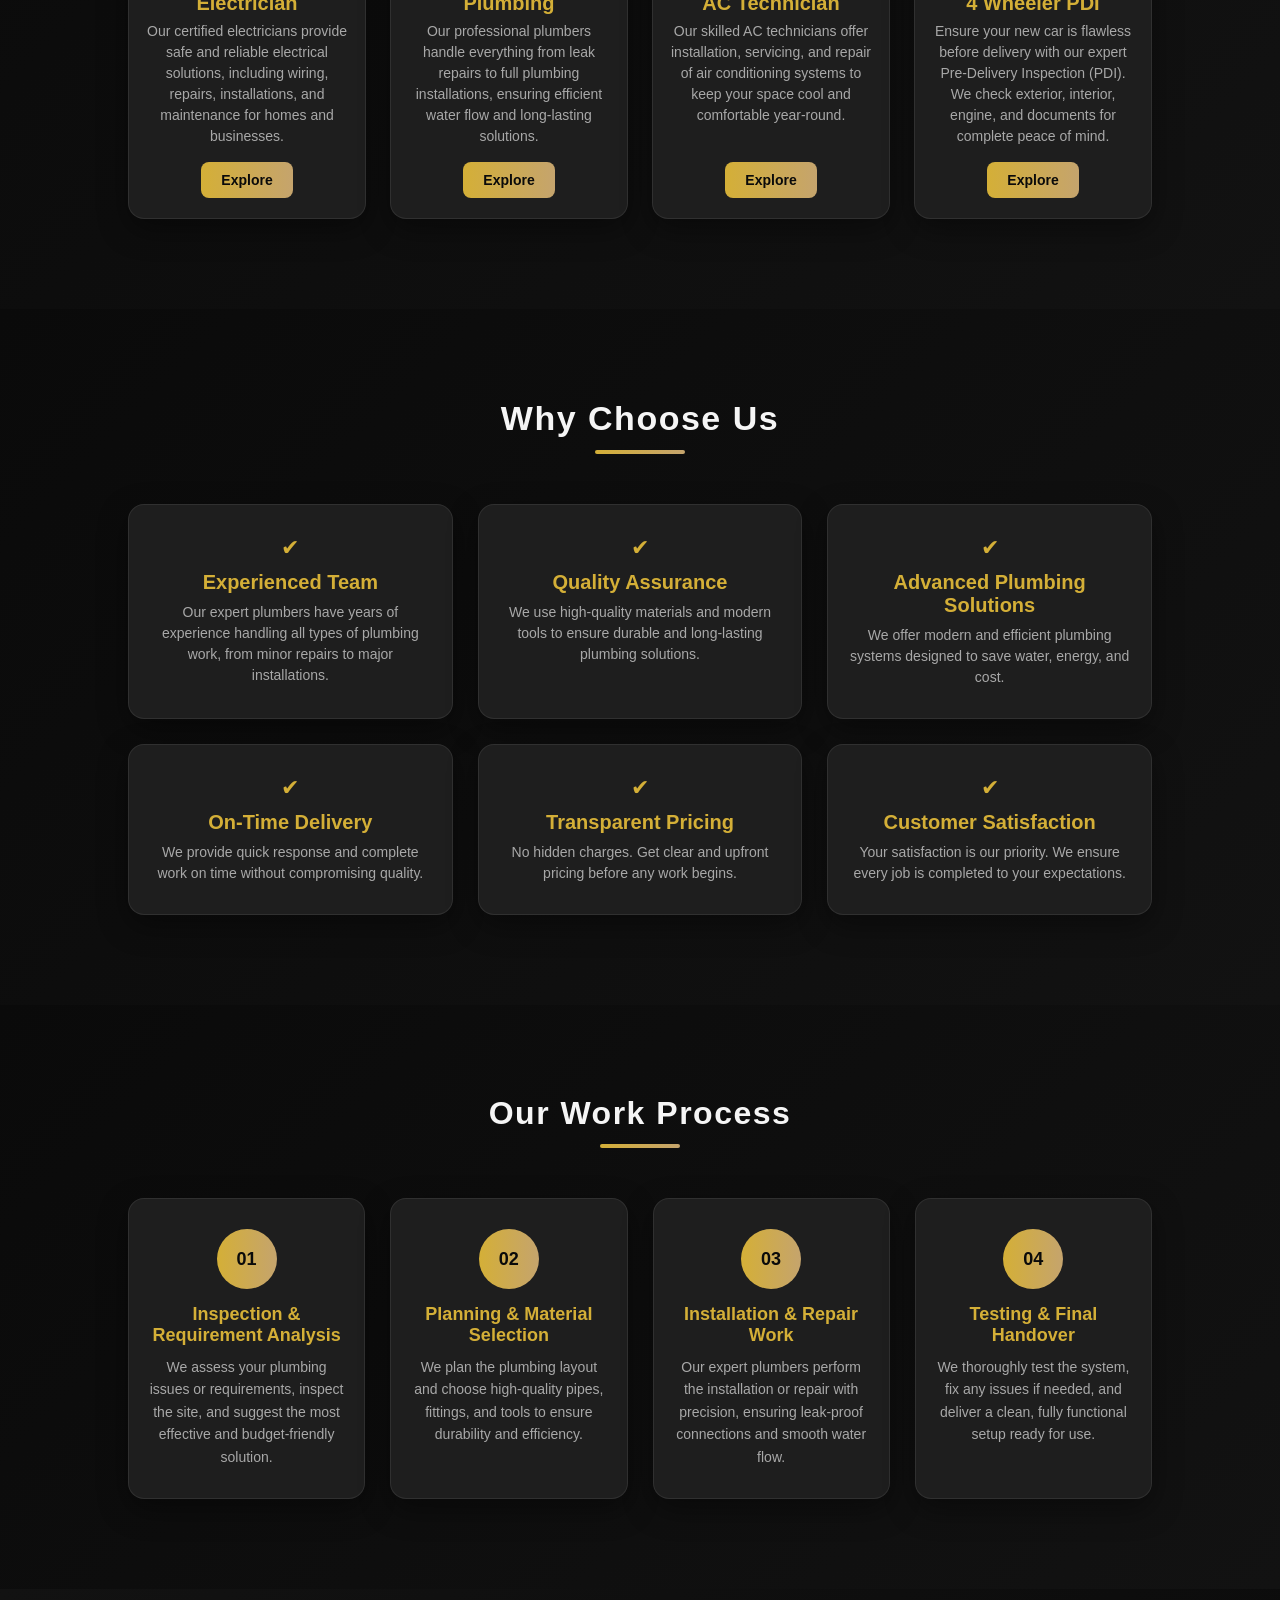
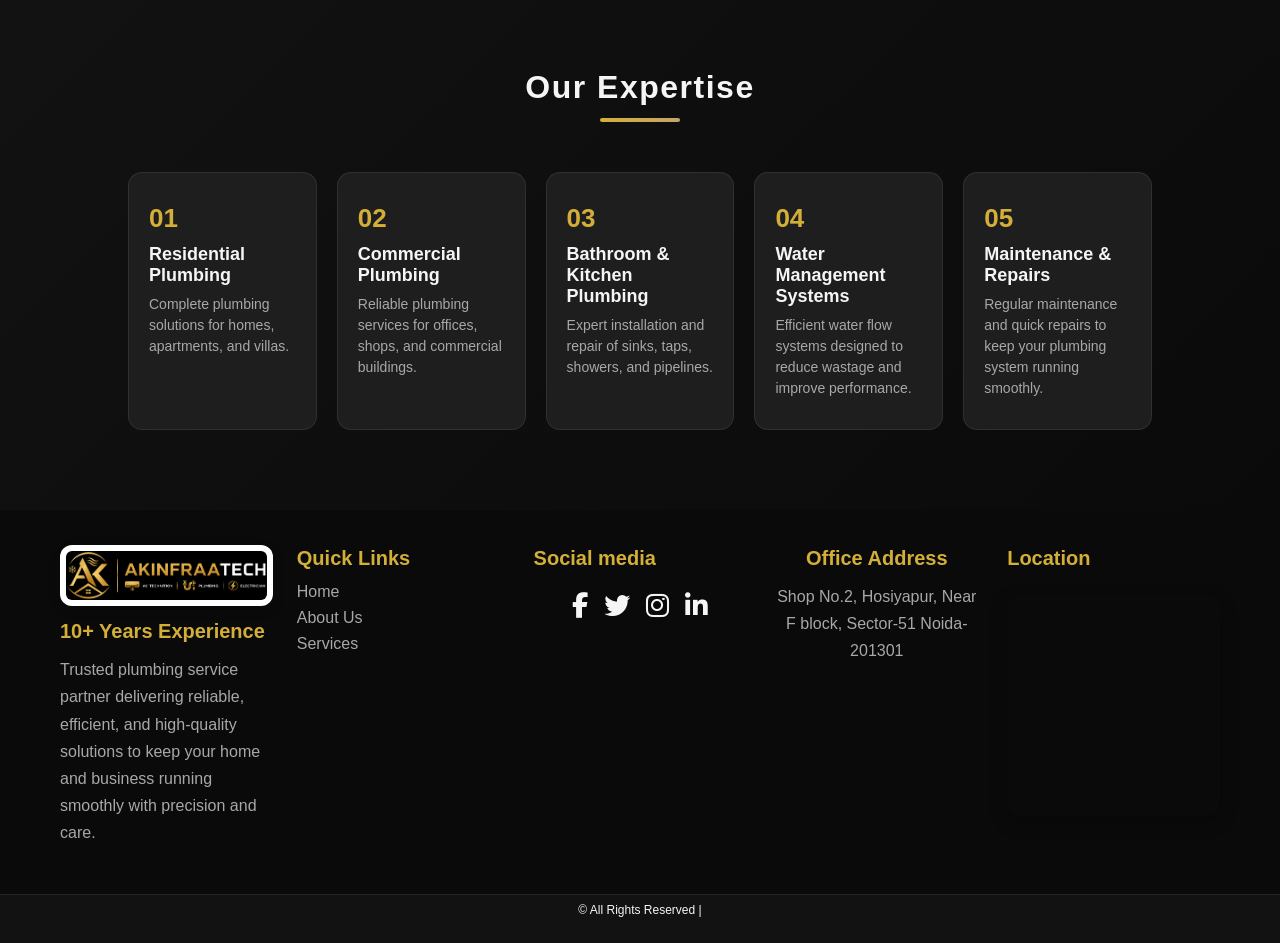
==== commit 48341588: "Update index.html" ====
--- a/index.html
+++ b/index.html
@@ -144,7 +144,7 @@
 </div>
 
 <div class="service-card">
-  <img src="images/Picture12.jpg" alt="">
+  <img src="https://images.unsplash.com/photo-1585704032915-c3400ca199e7?auto=format&fit=crop&w=1200&q=80" alt="">
   <h3>Plumbing</h3>
   <p>Our professional plumbers handle everything from leak repairs to full plumbing installations, ensuring efficient water flow and long-lasting solutions.</p>
   <a href="service.html?type=interior">Explore</a>
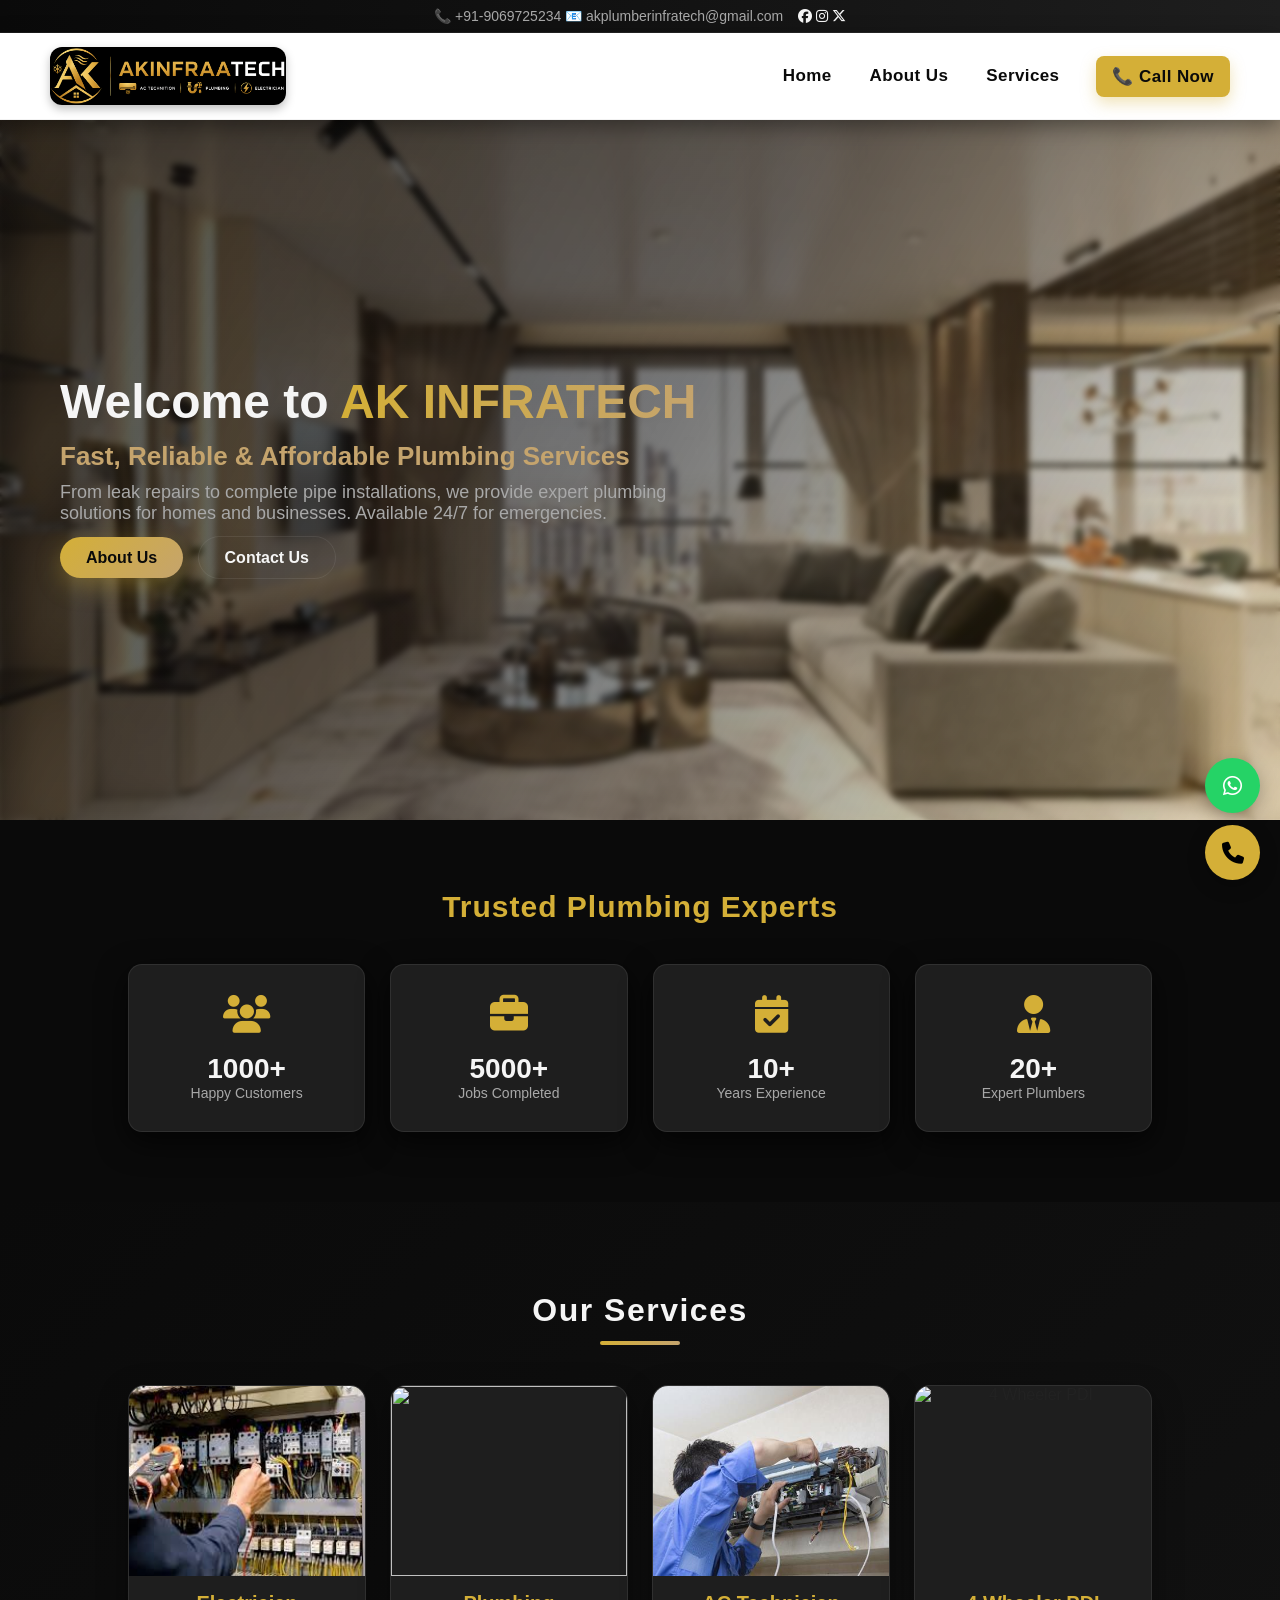
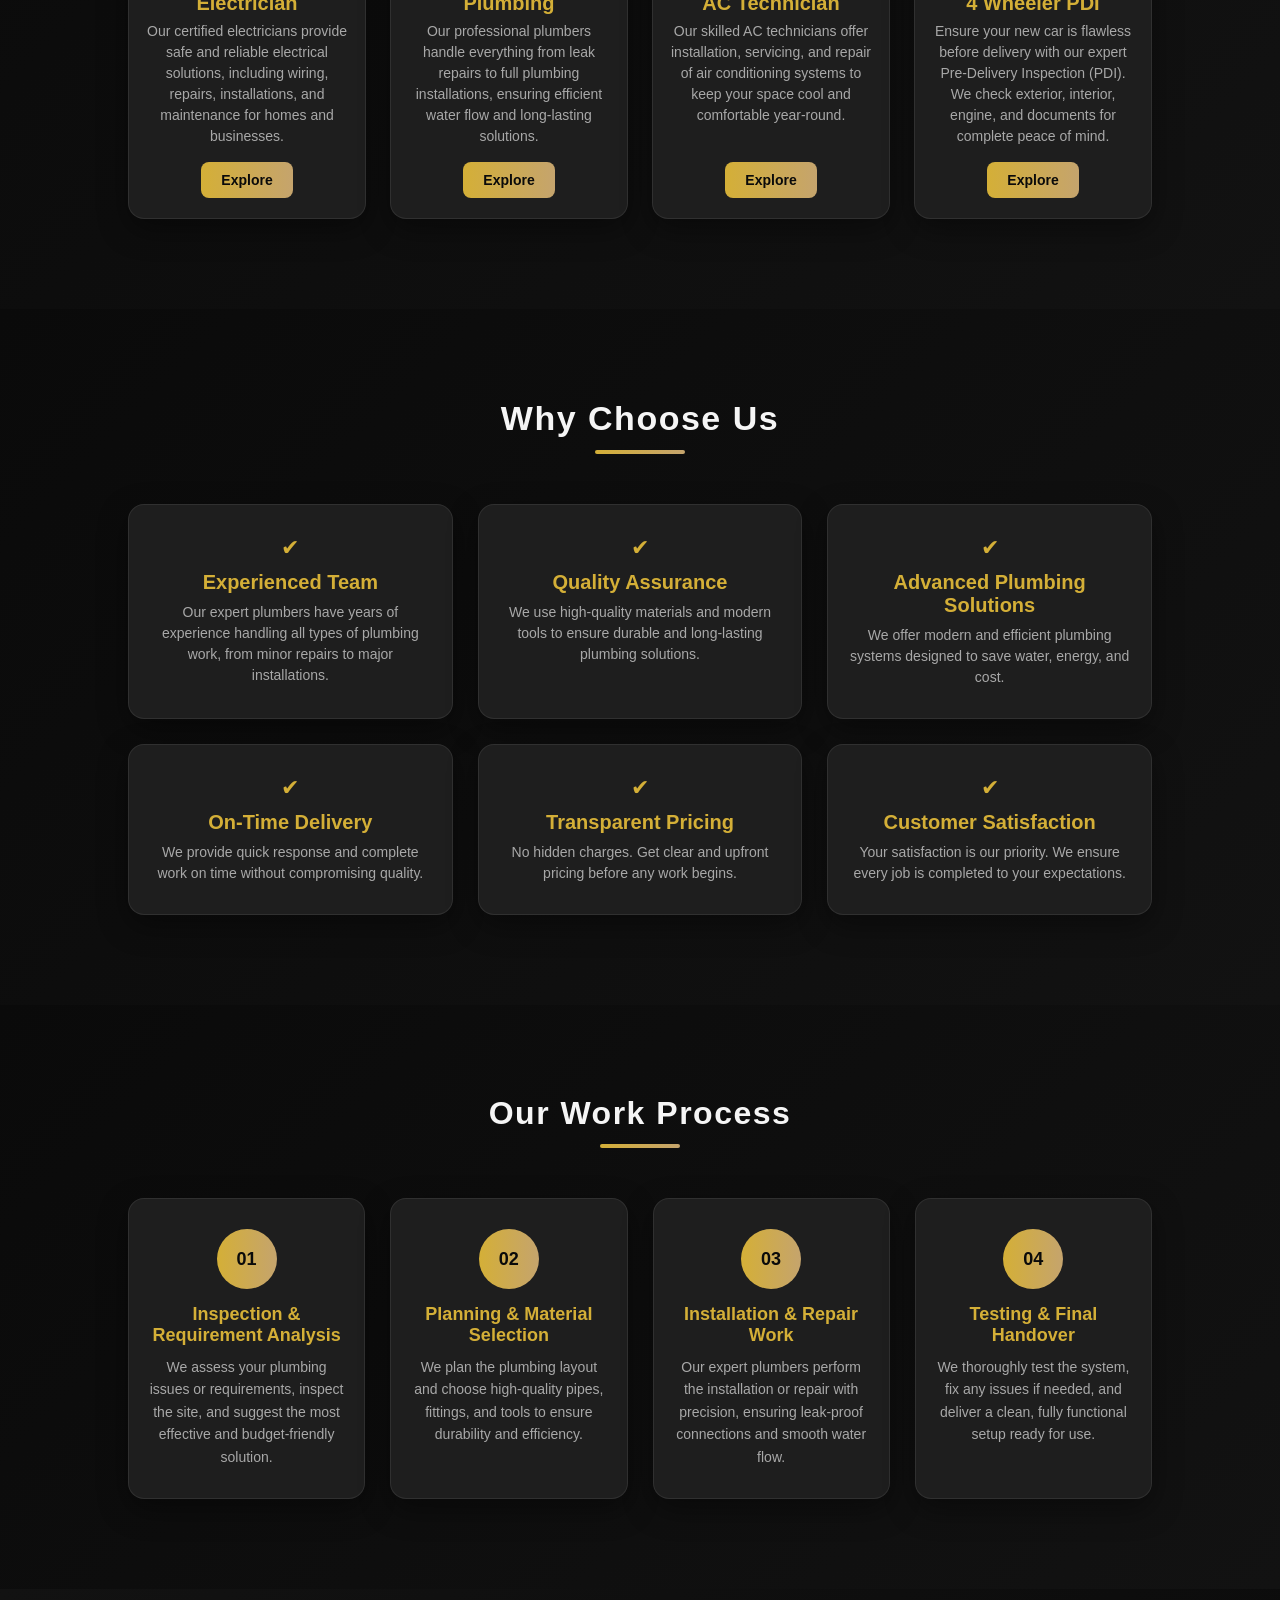
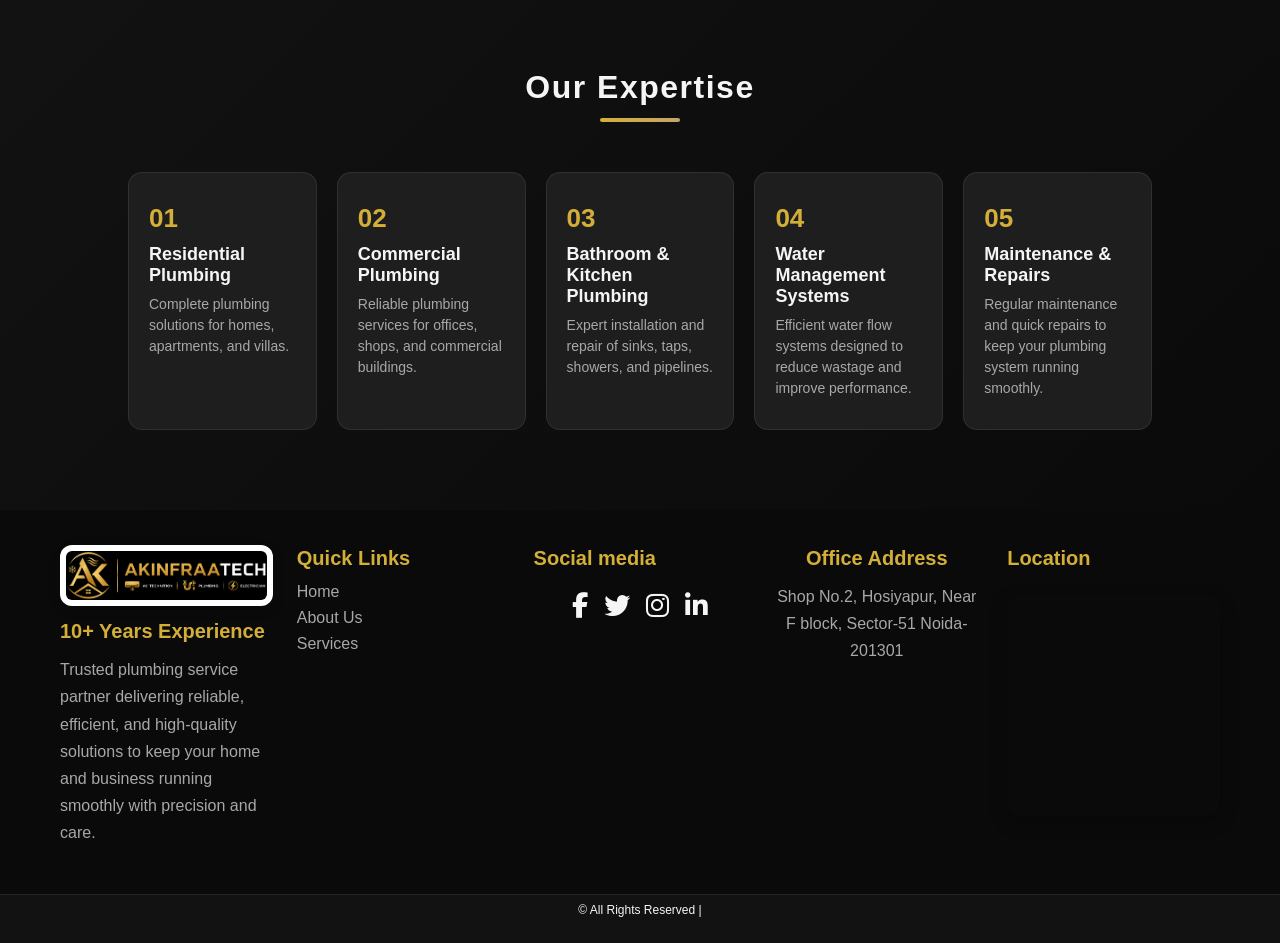
==== commit 6c84b2b2: "Update index.html" ====
--- a/index.html
+++ b/index.html
@@ -151,7 +151,7 @@
 </div>
 
 <div class="service-card">
-  <img src="images/Picture8.jpg" alt="">
+  <img src="images/acrepair.jpg" alt="">
   <h3>AC Technician</h3>
   <p>Our skilled AC technicians offer installation, servicing, and repair of air conditioning systems to keep your space cool and comfortable year-round.</p>
   <a href="service.html?type=renovation">Explore</a>
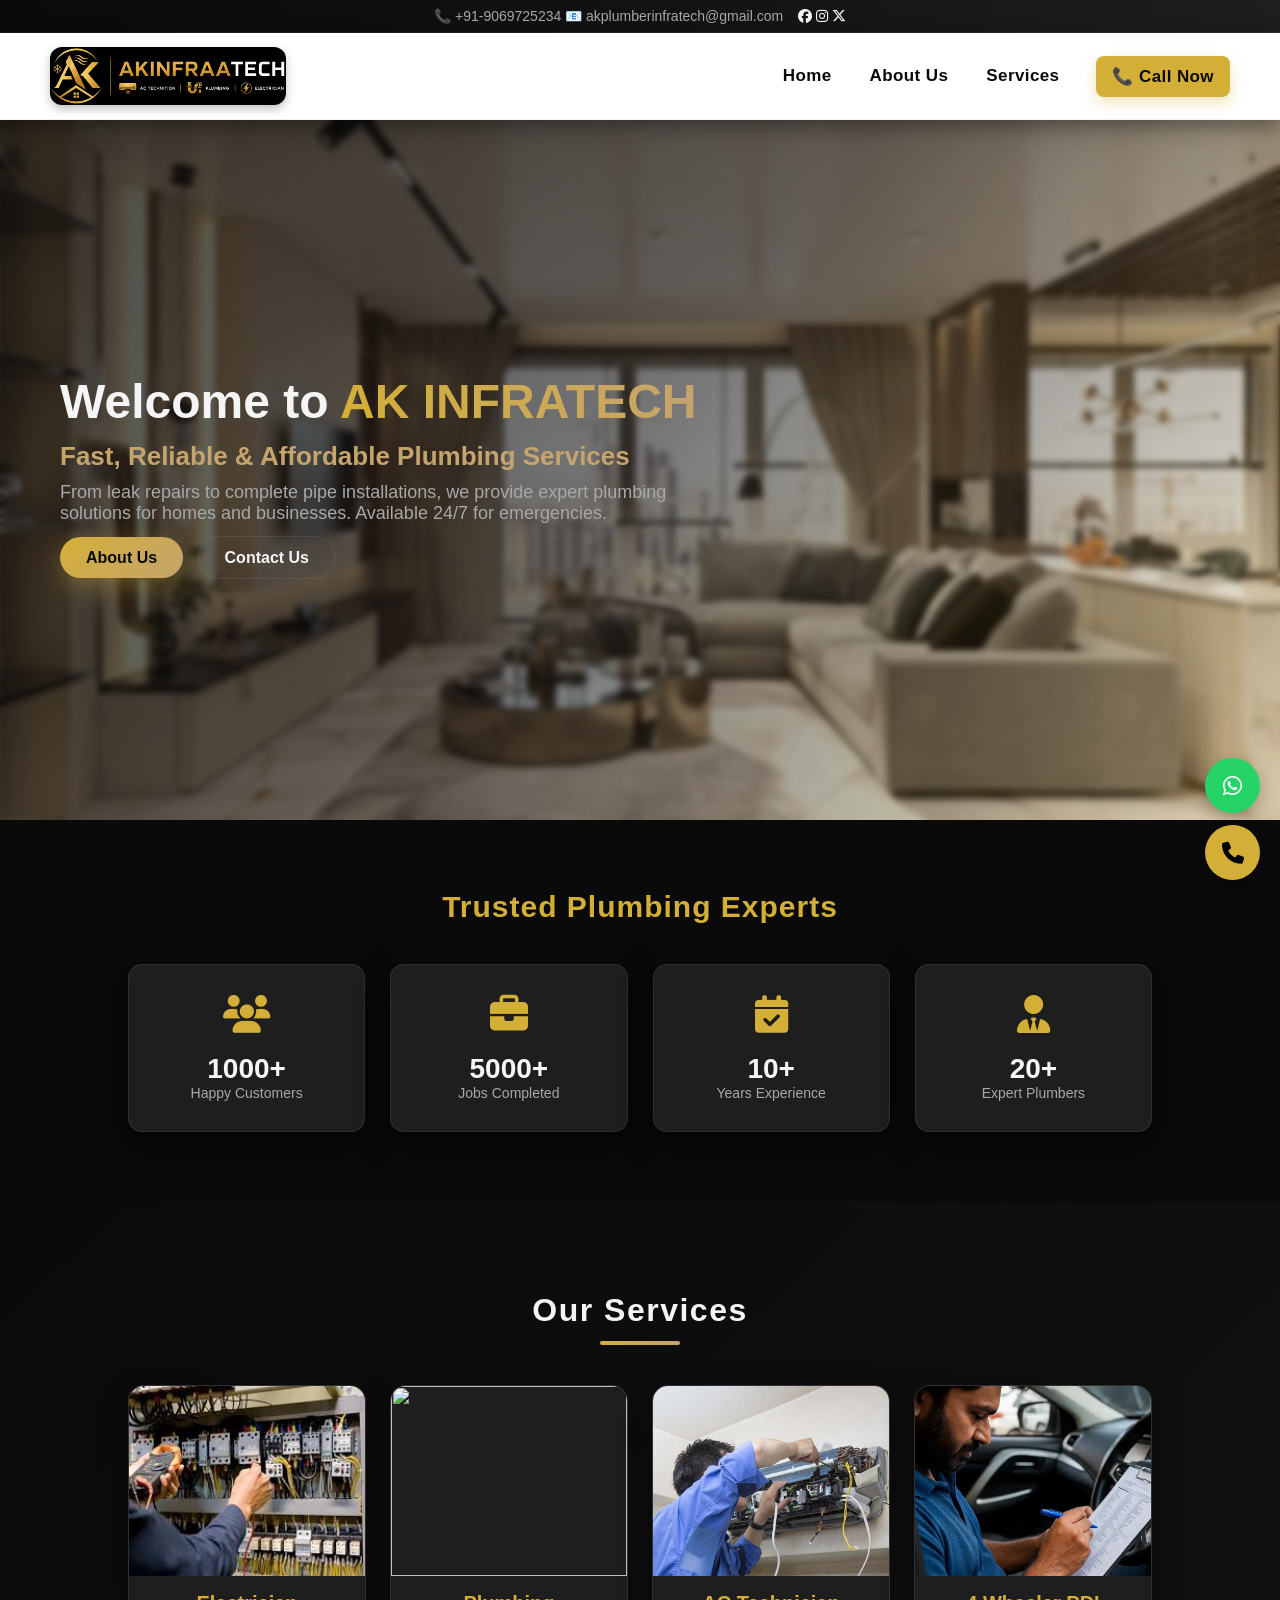
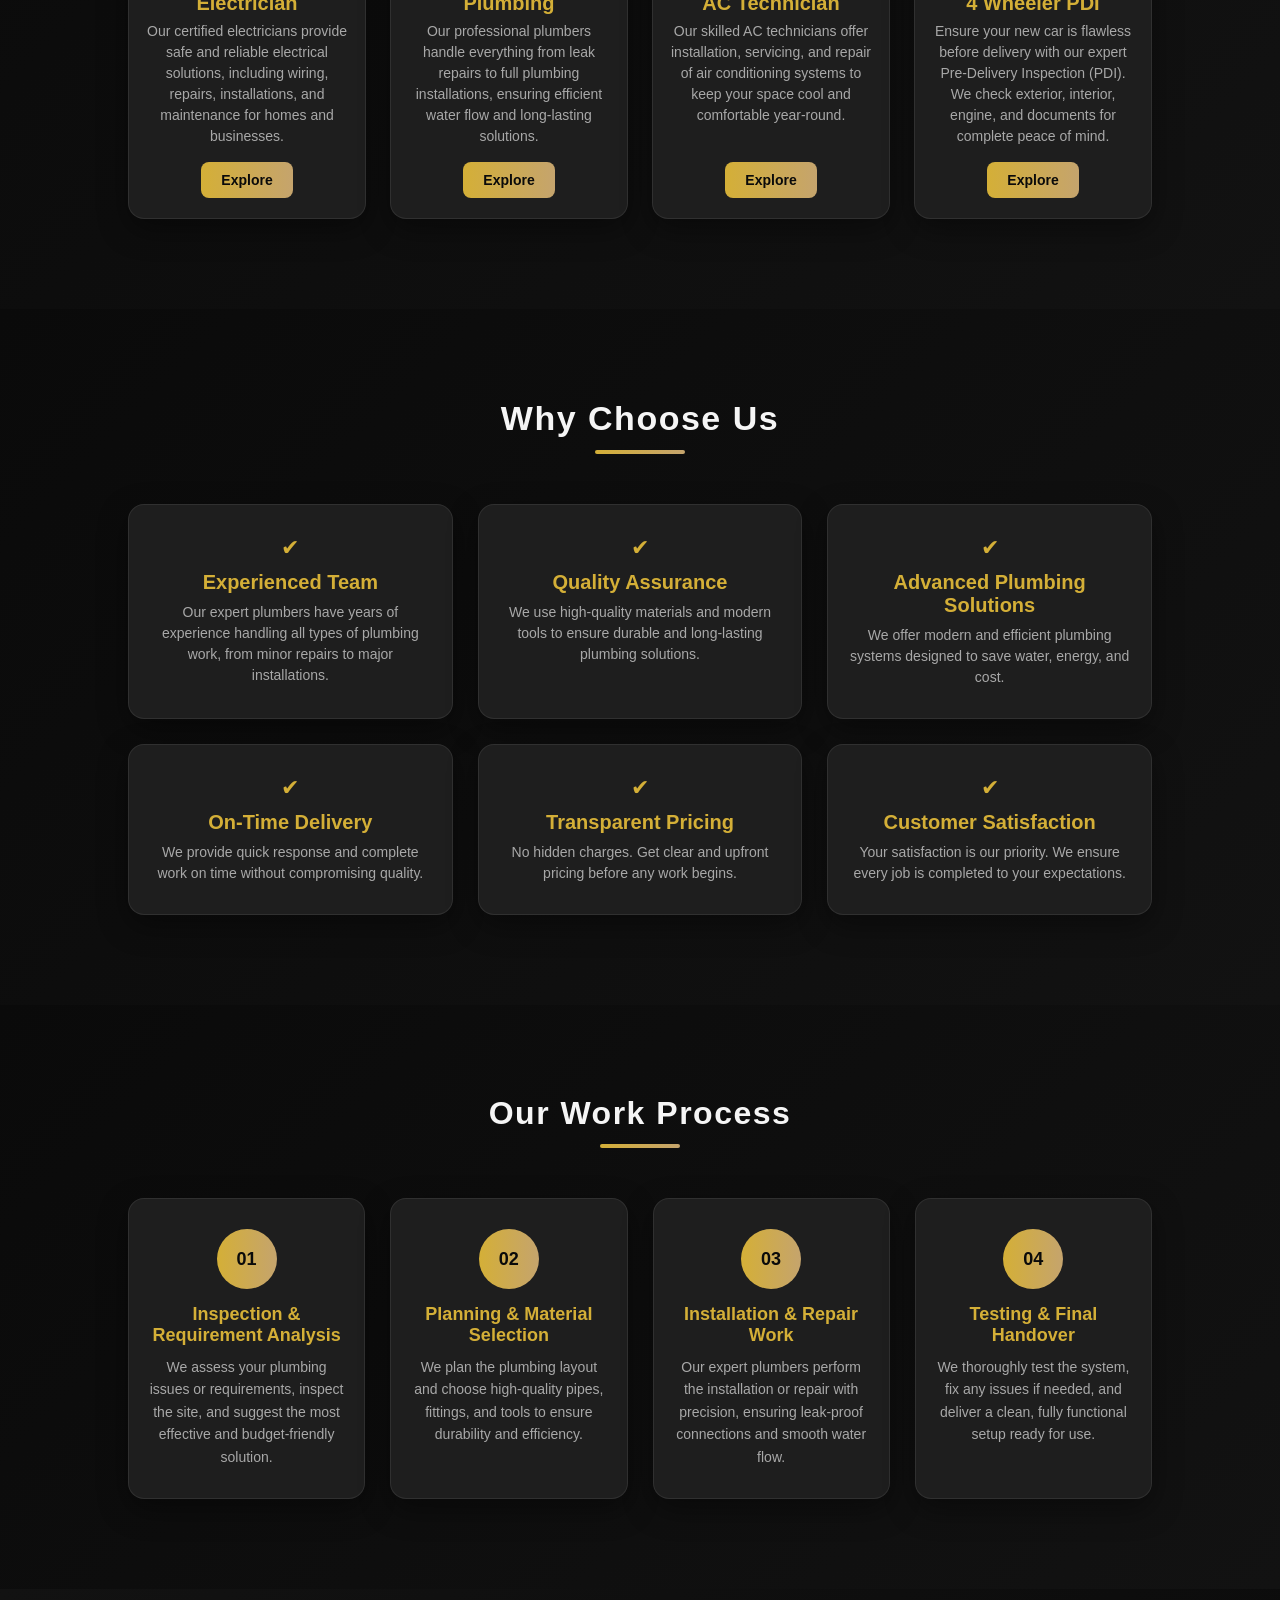
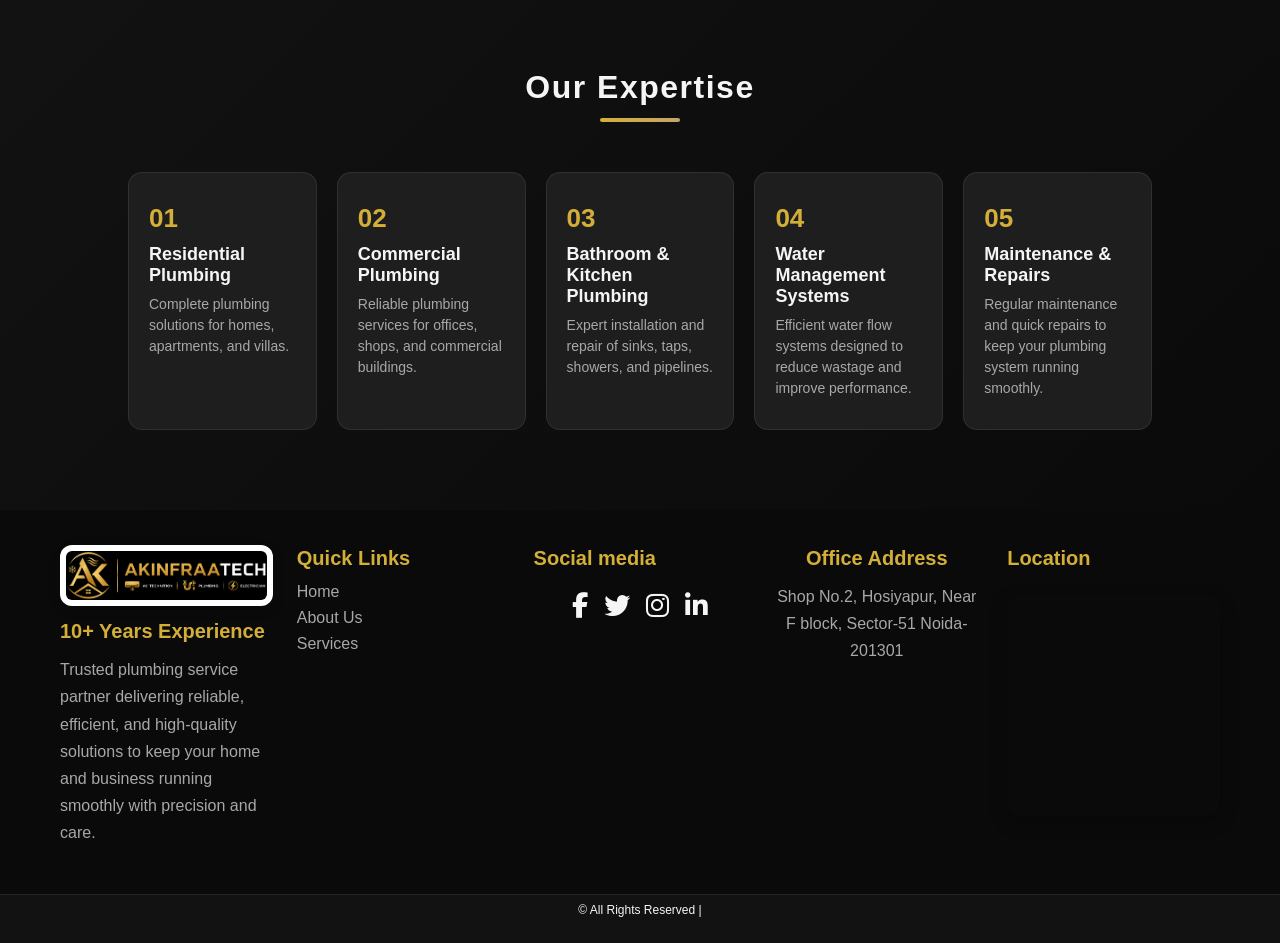
==== commit 0590220b: "Update index.html" ====
--- a/index.html
+++ b/index.html
@@ -158,7 +158,7 @@
 </div>
 
 <div class="service-card">
-  <img src="images/car-pdi.jpg" alt="4 Wheeler PDI">
+  <img src="images/int.avif" alt="4 Wheeler PDI">
   <h3>4 Wheeler PDI</h3>
   <p>Ensure your new car is flawless before delivery with our expert Pre-Delivery Inspection (PDI). We check exterior, interior, engine, and documents for complete peace of mind.</p>
   <a href="service.html?type=wheeler">Explore</a>
